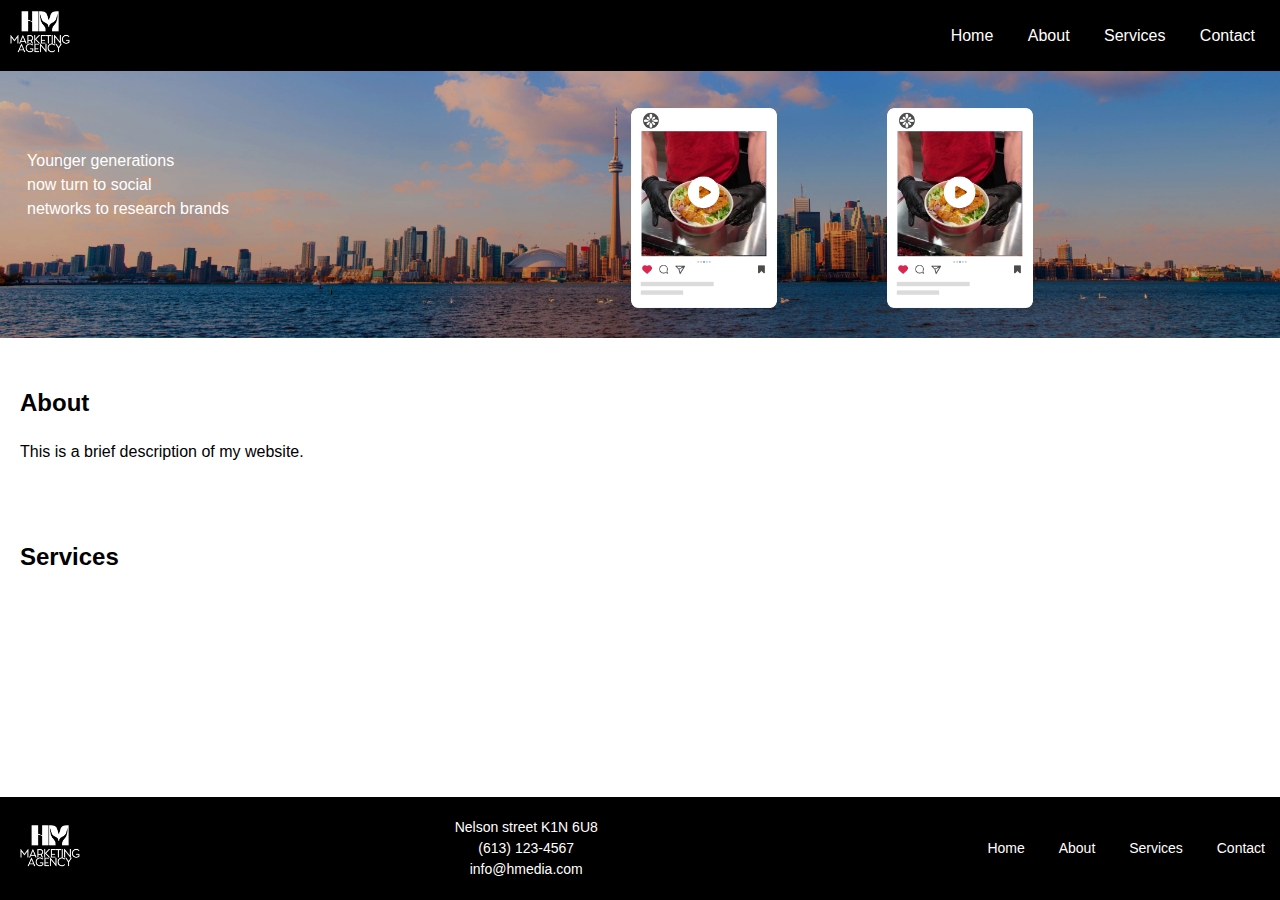
==== index.html @ b84c4dd9 "index" ====
<!DOCTYPE html>
<html lang="en">
<head>
  <link rel="stylesheet" type="text/css" href="Style.css">
  <meta charset="UTF-8">
  <meta name="viewport" content="width=device-width, initial-scale=1.0">
  <title>Main Page</title>
</head>


<nav>
    <div class="logo-container">
        <img src="hm.png" alt="Logo" class="logo">
      </div>
      <ul class="navigation">
        <li><a href="#">Home</a></li>
        <li><a href="#">About</a></li>
        <li><a href="#">Services</a></li>
        <li><a href="#">Contact</a></li>
      </ul>
  </nav>
  
  <div class="image-container">

  <img src="TorontoBG.jpg" alt="Toronto skyline" class="responsive-image1">
  <img src="Video example.png" alt="Toronto skyline" class="responsive-image2">
  <img src="Video example.png" alt="Toronto skyline" class="responsive-image3">
  <span class="textIMG">Younger generations <br> now turn to social <br> networks to research brands</span>




  </div>
  <section>

    <h2>About</h2>
    <p>This is a brief description of my website.</p>
  </section>

  <section>
    <h2>Services</h2>
    <ul>
      <li>Service 1</li>
      <li>Service 2</li>
      <li>Service 3</li>
    </ul>
  </section>

  <footer>
    <nav>
        
        <div class="logo-container">
            <img src="hm.png" alt="Logo" class="logo">


          </div>
          
        <ul  >
            <li>Nelson street K1N 6U8 <br> (613) 123-4567 <br> info@hmedia.com</li>
        </ul>
       

          <ul class="navigation">
            <li><a href="#">Home</a></li>
            <li><a href="#">About</a></li>
            <li><a href="#">Services</a></li>
            <li><a href="#">Contact</a></li>
          </ul>
      </nav>
  </footer>
</body>
</html>
---- Style.css ----
/* Reset default margin and padding */
body, h1, p {
  margin: 0;
  padding: 0;
}

/* Set font styles */
body {
  font-family: Arial, sans-serif;
  font-size: 16px;
  line-height: 1.5;

}

/* Style the header */
header {
  background-color: #333;
  color: #fff;
  padding: 20px;
}

/* Style the navigation menu */
nav {
  background-color: #000000;
  padding: 10px;
  display: flex;
  justify-content: space-between;
  align-items: center;
  margin-bottom: 0%;
  
}

nav ul {
  list-style-type: none;
  margin: 0;
  padding: 0;
}

nav li {
  display: inline-block;
  margin-right: 10px;
}

nav a {
  color: #ffffff;
  text-decoration: none;
  padding: 5px;
}

nav a:hover {
  background-color: #333;
  color: #fff;
  text-decoration: underline;
}

/* Style the main content */
section {
  padding: 20px;
}

h1 {
  font-size: 24px;
  margin-bottom: 10px;
}

p {
  margin-bottom: 15px;
}

/* Style the footer */
footer {
  background-color: #000000;
  padding: 10px;
  text-align: center;
  font-size: 14px;
  position: fixed;
  left: 0;
  bottom: 0;
  width: 100%;
}
.logo {
    width: 60px;
    height: 44px;
    margin-right: 10px;
  }

.logo:hover {
    width: 70px;
    height: 52px;
  }
  

ul li {
    display: inline-block;
    color: #fff;
  }
  
ul li a {
    text-decoration: none;
    margin-left: 10px; /* Optional: Add some spacing between navigation items */
  }

  .image-container {
    position: relative;
  }

  .responsive-image1 {
    width: 100%;
    height: auto;
    margin: 0;
    position: relative;
    z-index: 1;
  }
  
  .responsive-image2 {
  position: absolute;
  top: 50%;
  left: 75%;
  transform: translate(-50%, -50%);
  z-index: 2;
  height: 200px;
  }
  
  .responsive-image3 {
    position: absolute;
    top: 50%;
    left: 55%;
    transform: translate(-50%, -50%);
    z-index: 2;
    height: 200px;
    }
    
    .textIMG {
        position: absolute;
        top: 65%;
        left: 10%;
        transform: translate(-50%, -50%);
        z-index: 2;
        height: 200px;
        color: #ffffff;
        font-family: 'Gill Sans', 'Gill Sans MT', Calibri, 'Trebuchet MS', sans-serif;
        }
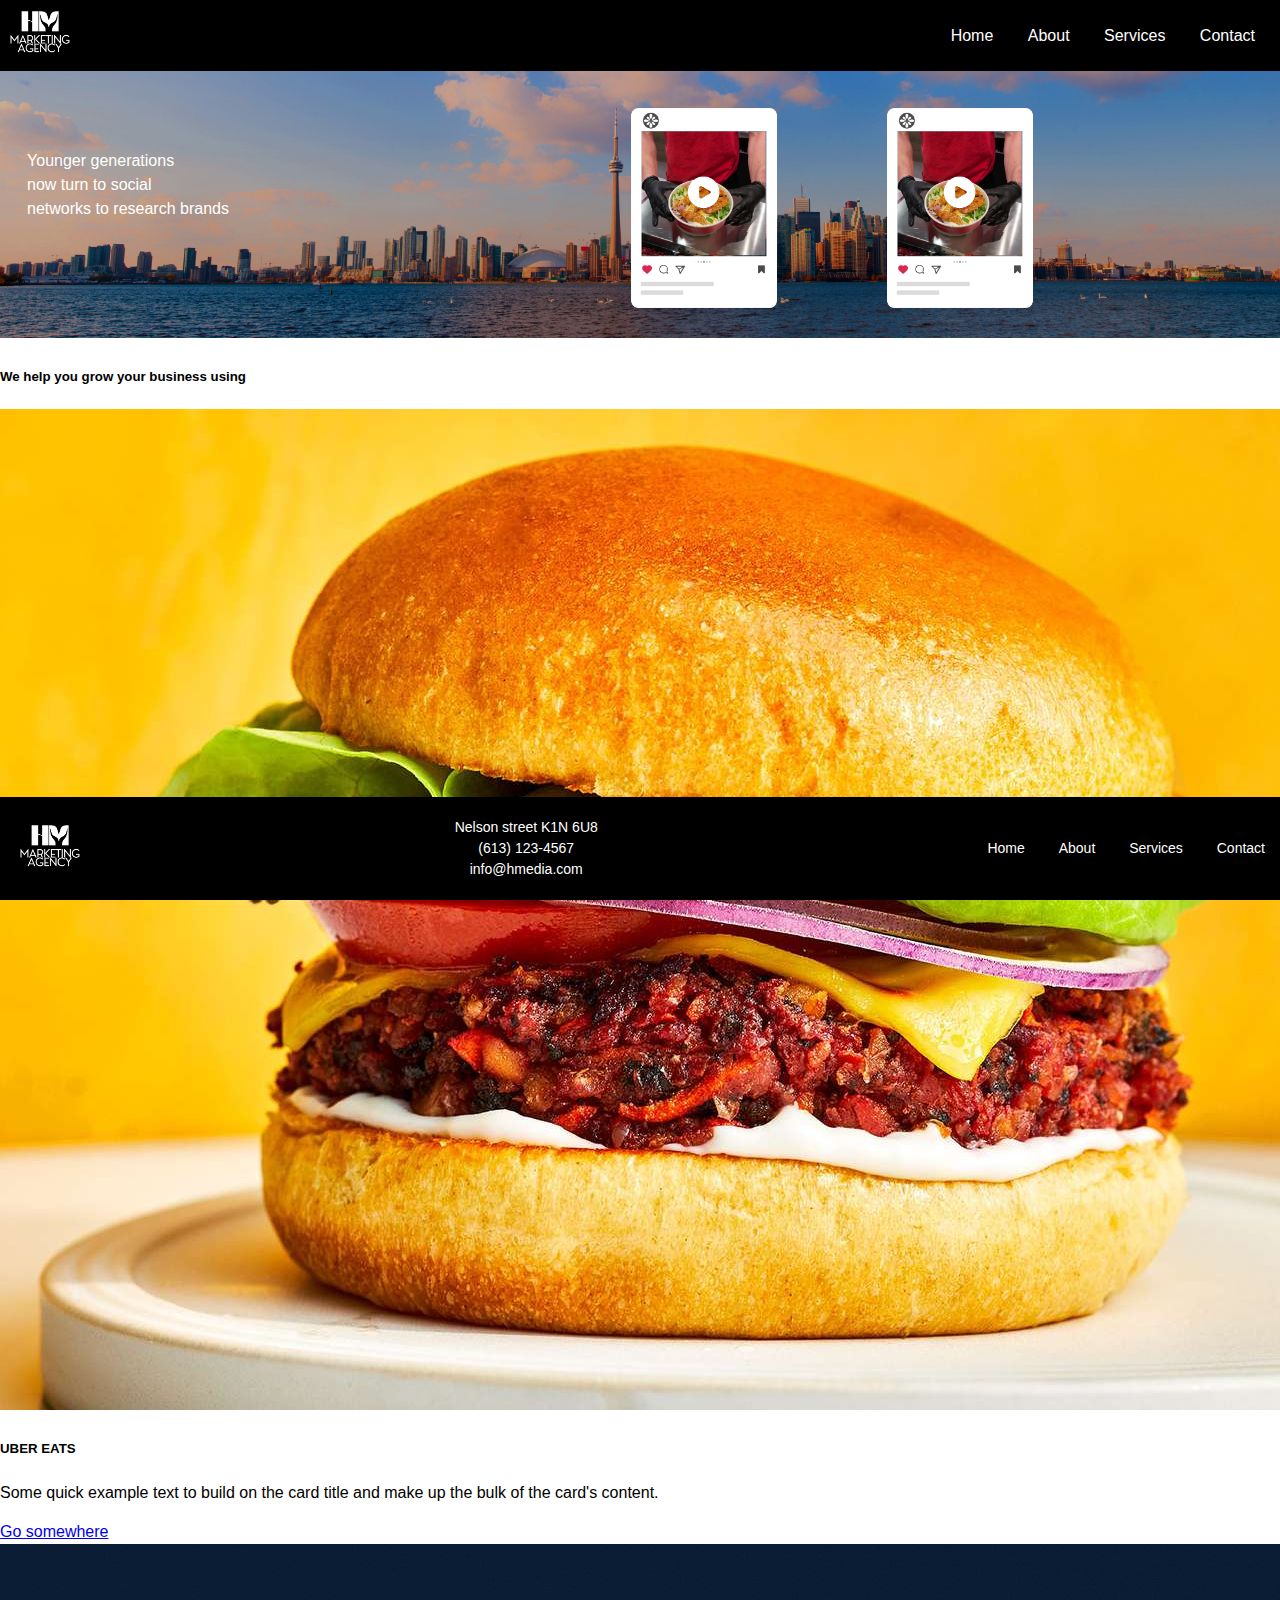
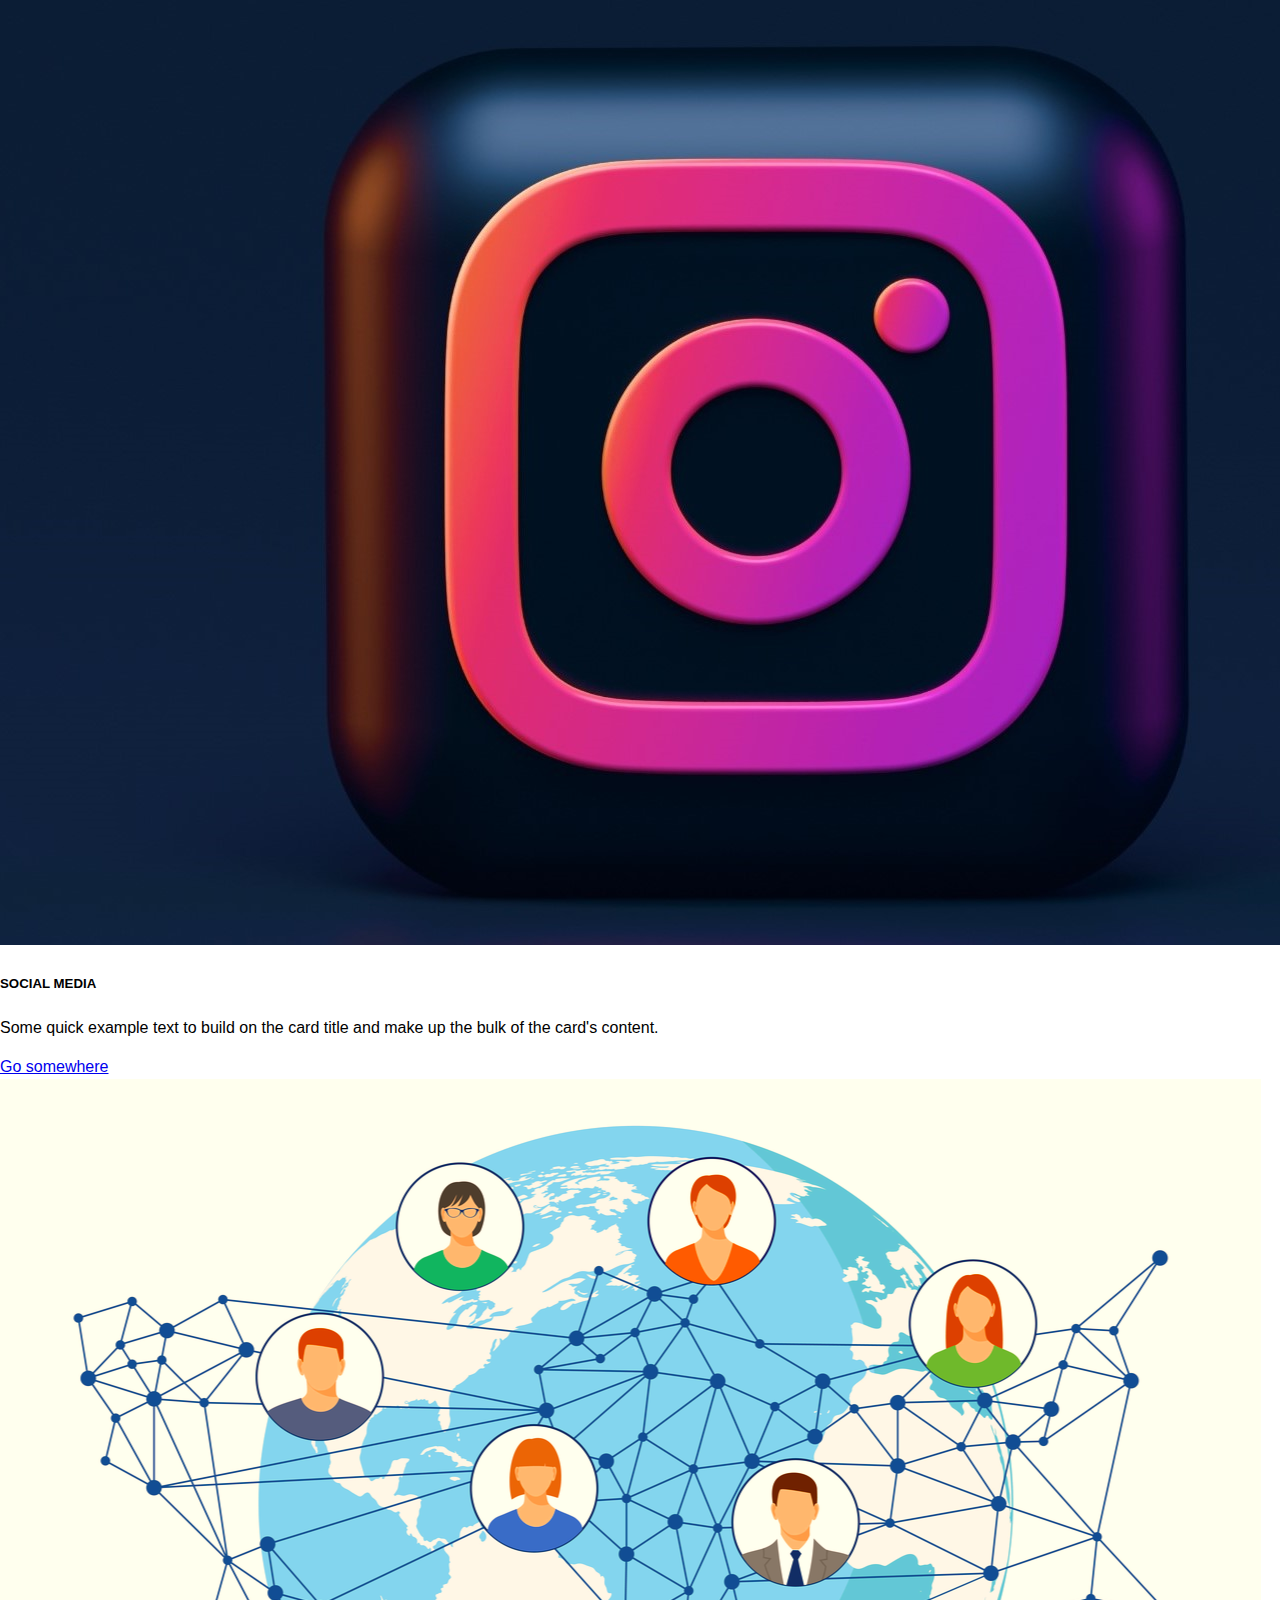
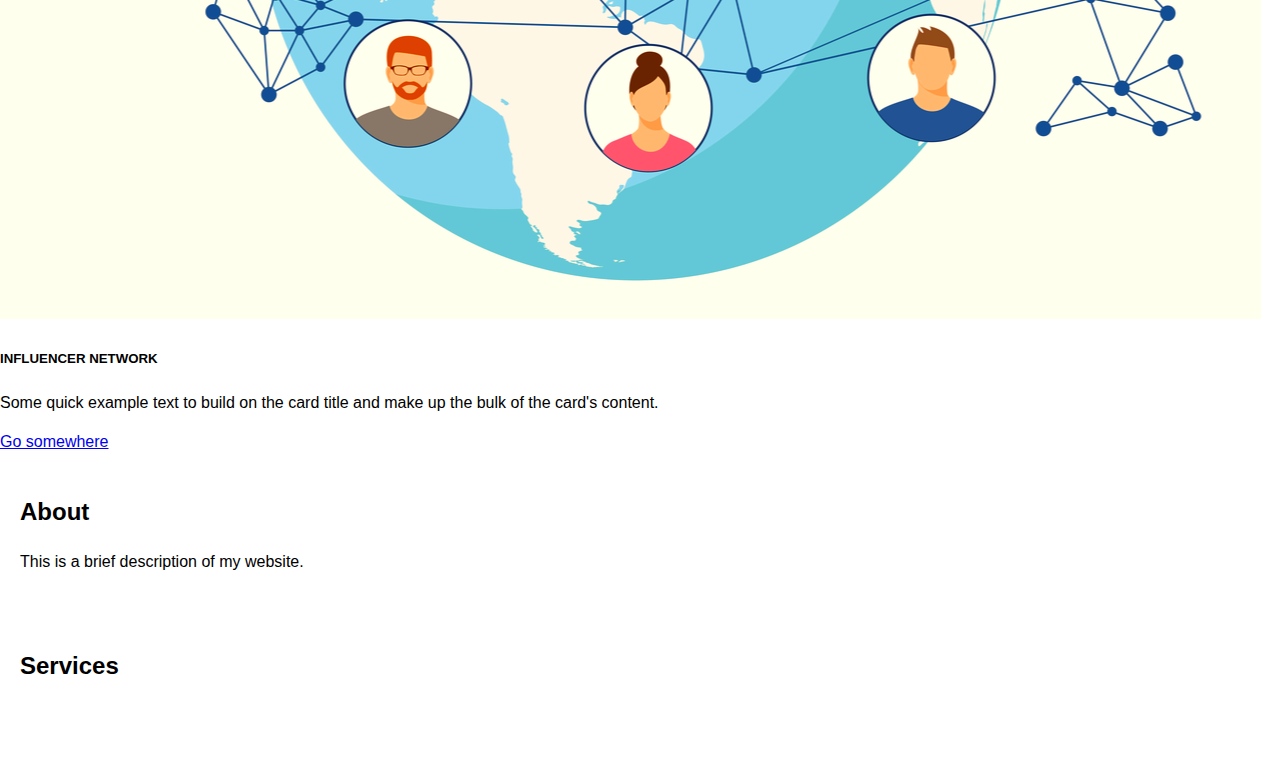
==== commit 648555ea: "added the cards" ====
--- a/index.html
+++ b/index.html
@@ -2,6 +2,8 @@
 <html lang="en">
 <head>
   <link rel="stylesheet" type="text/css" href="Style.css">
+  <link href="https://cdn.jsdelivr.net/npm/bootstrap@5.3.0/dist/css/bootstrap.min.css" rel="stylesheet" integrity="sha384-9ndCyUaIbzAi2FUVXJi0CjmCapSmO7SnpJef0486qhLnuZ2cdeRhO02iuK6FUUVM" crossorigin="anonymous">
+  <script src="https://cdn.jsdelivr.net/npm/bootstrap@5.3.0/dist/js/bootstrap.bundle.min.js" integrity="sha384-geWF76RCwLtnZ8qwWowPQNguL3RmwHVBC9FhGdlKrxdiJJigb/j/68SIy3Te4Bkz" crossorigin="anonymous"></script>
   <meta charset="UTF-8">
   <meta name="viewport" content="width=device-width, initial-scale=1.0">
   <title>Main Page</title>
@@ -26,11 +28,71 @@
   <img src="Video example.png" alt="Toronto skyline" class="responsive-image2">
   <img src="Video example.png" alt="Toronto skyline" class="responsive-image3">
   <span class="textIMG">Younger generations <br> now turn to social <br> networks to research brands</span>
+</div>
+
+
+<div class="container my-4">
+  <div class="row justify-content-center">
+    <div class="col-md-6 col-lg-4">
+      <div class="card bg-dark text-white mx-auto rounded">
+        <div class="card-body">
+          <h5 class="card-title text-center">We help you grow your business using</h5>
+        </div>
+      </div>
+    </div>
+  </div>
+</div>
+
+
+
+<div class = "container">
+<div class="row justify-content-center">
+
+  <div class="col-md-4 mb-4 mt-4">
+ 
+
+  <div class="card" >
+    <img src="burger.png" class="card-img-top" alt="burger">
+    <div class="card-body">
+      <h5 class="card-title">UBER EATS</h5>
+      <p class="card-text">Some quick example text to build on the card title and make up the bulk of the card's content.</p>
+      <a href="#" class="btn btn-primary">Go somewhere</a>
+    </div>
+  </div>
+</div>
+
+<div class="col-md-4 mb-4 mt-4">
+
+  <div class="card" >
+    <img src="insta.jpg" class="card-img-top" alt="burger">
+    <div class="card-body">
+      <h5 class="card-title">SOCIAL MEDIA</h5>
+      <p class="card-text">Some quick example text to build on the card title and make up the bulk of the card's content.</p>
+      <a href="#" class="btn btn-primary">Go somewhere</a>
+    </div>
+</div>
+</div>
+
+<div class="col-md-4 mb-4 mt-4">
+
+  <div class="card" >
+    <img src="customers.png" class="card-img-top" alt="burger">
+    <div class="card-body">
+      <h5 class="card-title">INFLUENCER NETWORK</h5>
+      <p class="card-text">Some quick example text to build on the card title and make up the bulk of the card's content.</p>
+      <a href="#" class="btn btn-primary">Go somewhere</a>
+    </div>
+</div>
+</div>
+
+</div>
+
+
+</div>
 
 
 
 
-  </div>
   <section>
 
     <h2>About</h2>
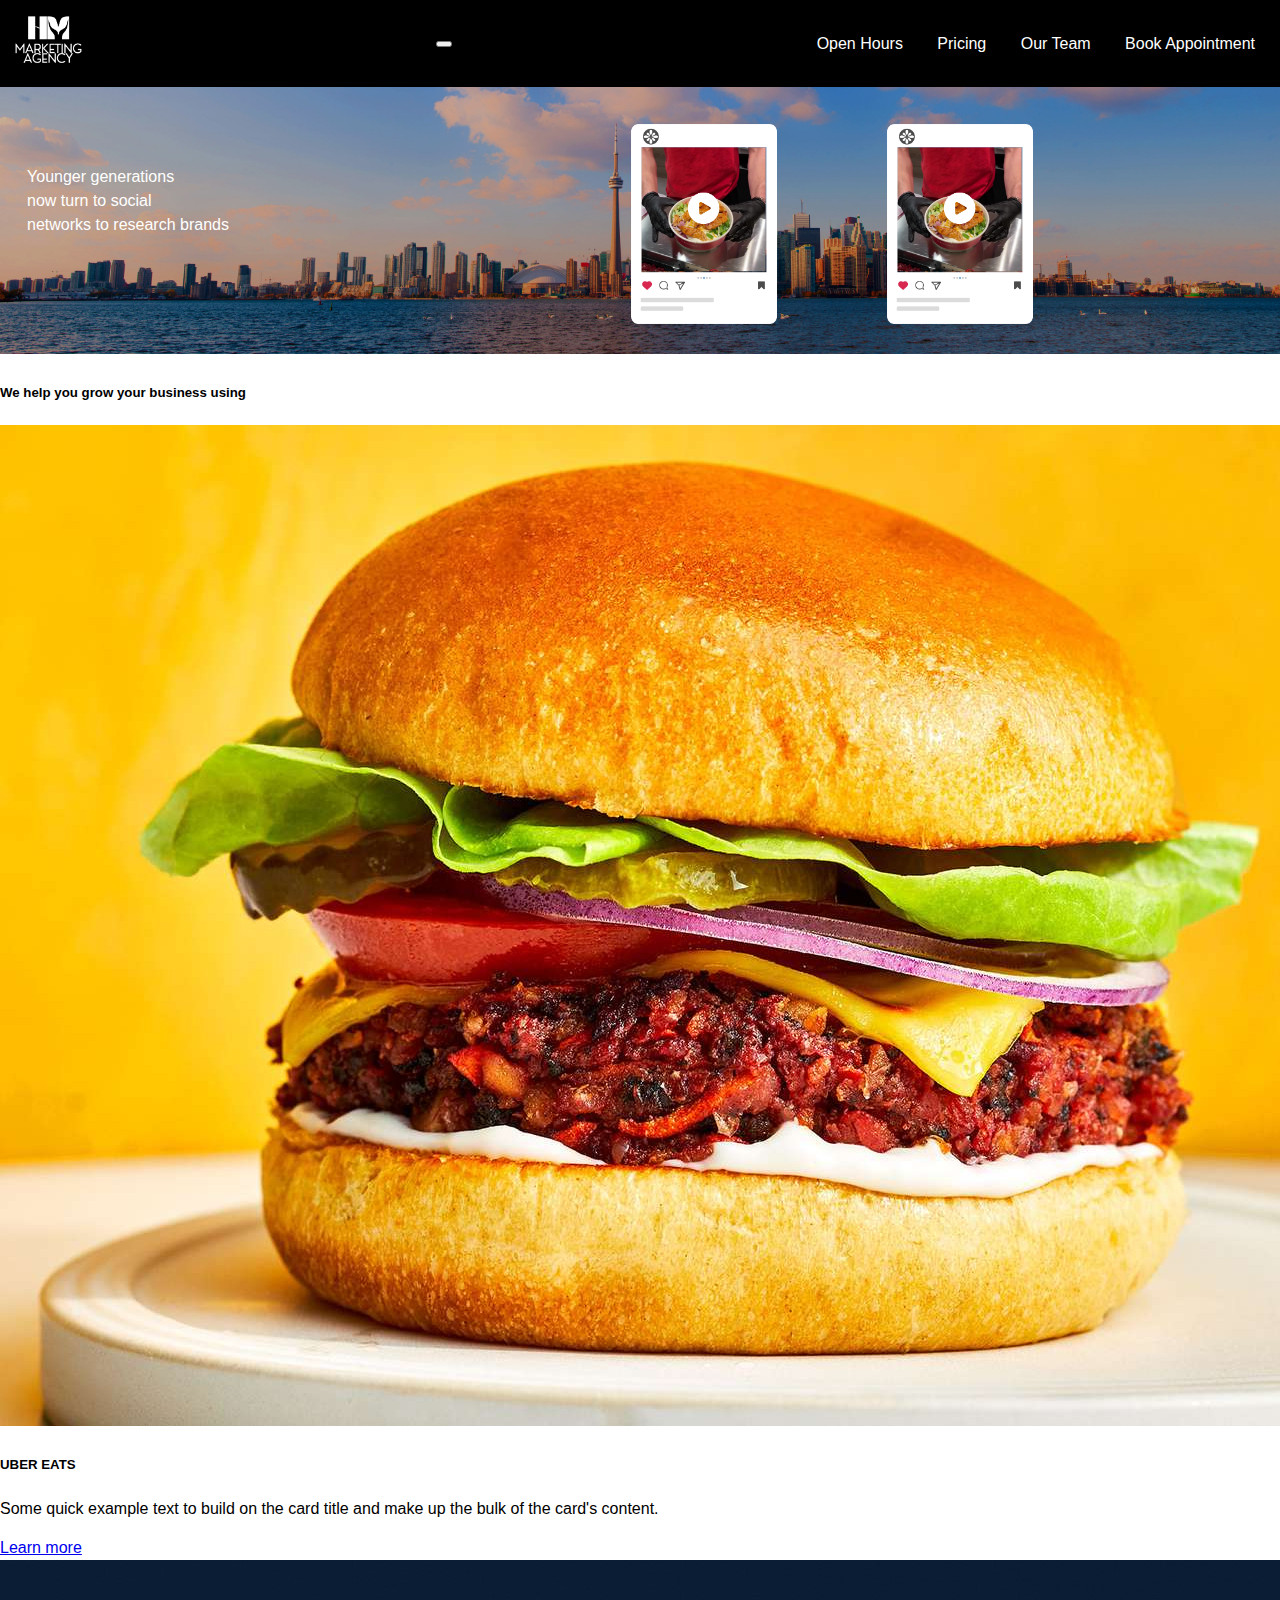
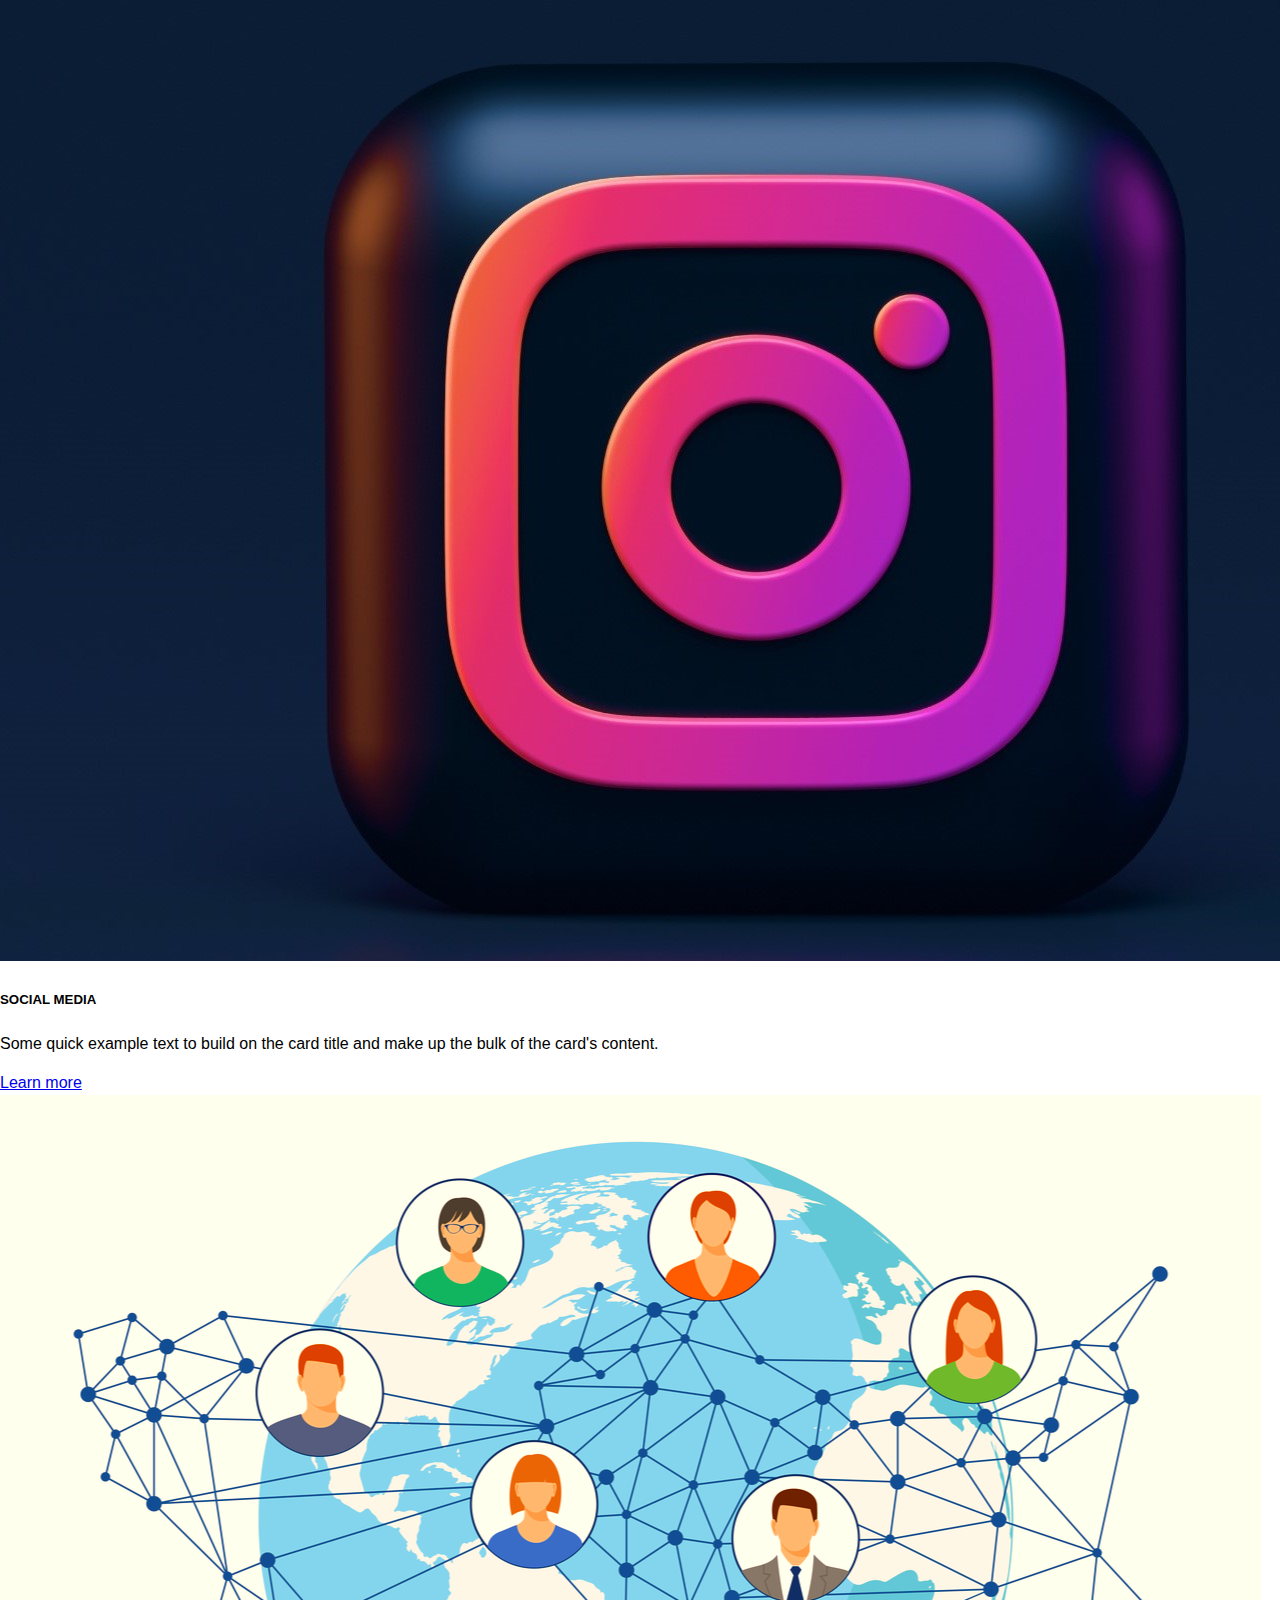
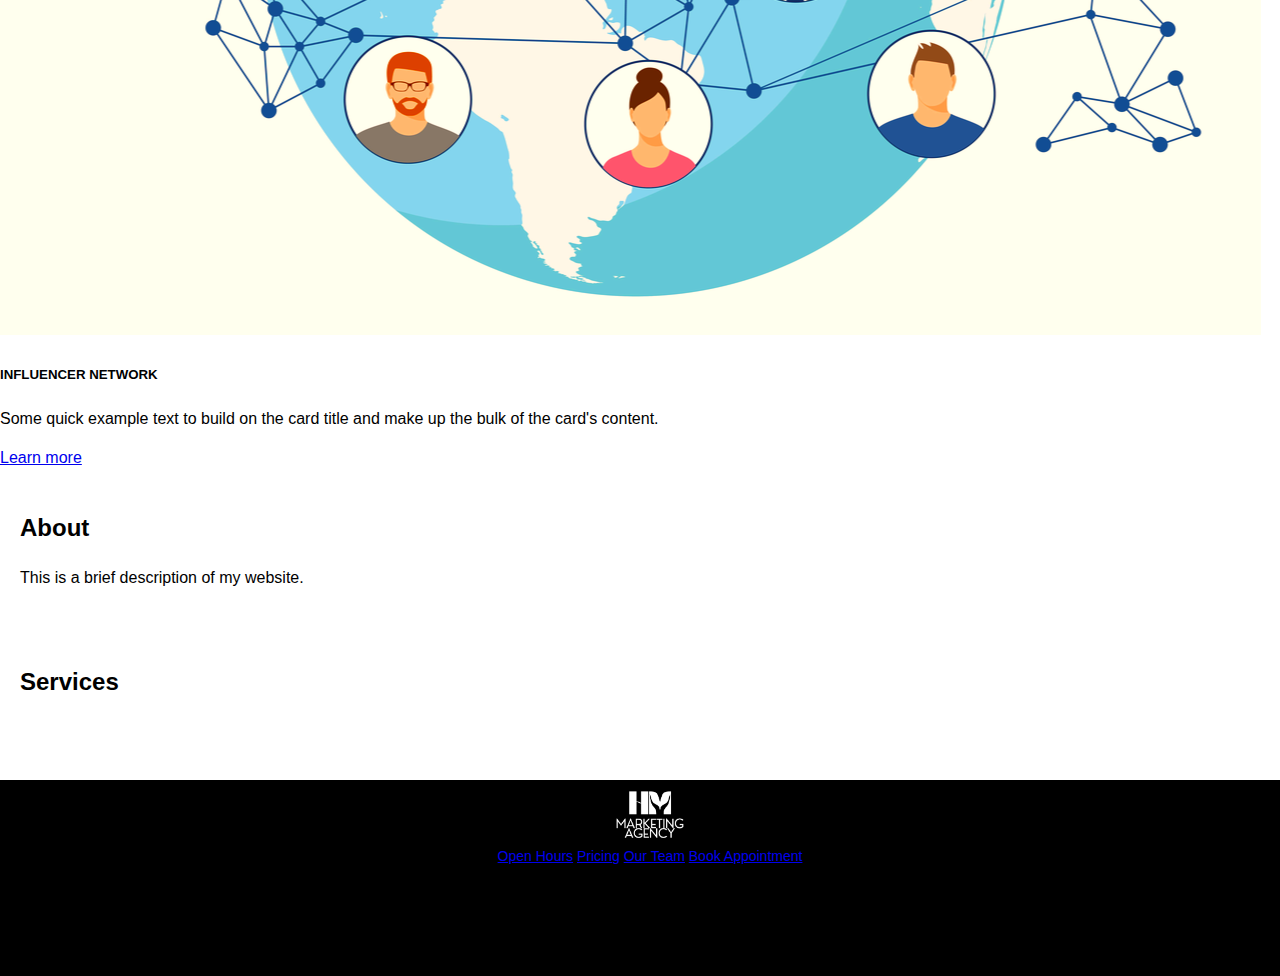
==== commit 5f31e0c0: "better nav bar and footer" ====
--- a/index.html
+++ b/index.html
@@ -10,18 +10,30 @@
 </head>
 
 
-<nav>
-    <div class="logo-container">
-        <img src="hm.png" alt="Logo" class="logo">
-      </div>
-      <ul class="navigation">
-        <li><a href="#">Home</a></li>
-        <li><a href="#">About</a></li>
-        <li><a href="#">Services</a></li>
-        <li><a href="#">Contact</a></li>
-      </ul>
-  </nav>
-  
+<nav class="navbar navbar-expand-lg navbar-dark bg-black">
+  <a class="navbar-brand mx-3" href="index.html">
+    <img src="hm.png" alt="Logo" height="50">
+  </a>
+  <button class="navbar-toggler" type="button" data-toggle="collapse" data-target="#navbarNav" aria-controls="navbarNav" aria-expanded="false" aria-label="Toggle navigation">
+    <span class="navbar-toggler-icon"></span>
+  </button>
+  <div class="collapse navbar-collapse justify-content-end" id="navbarNav">
+    <ul class="navbar-nav">
+      <li class="nav-item">
+        <a class="nav-link text-white" href="#">Open Hours</a>
+      </li>
+      <li class="nav-item">
+        <a class="nav-link text-white" href="#">Pricing</a>
+      </li>
+      <li class="nav-item">
+        <a class="nav-link text-white" href="#">Our Team</a>
+      </li>
+      <li class="nav-item">
+        <a class="nav-link text-white" href="#">Book Appointment</a>
+      </li>
+    </ul>
+  </div>
+</nav>
   <div class="image-container">
 
   <img src="TorontoBG.jpg" alt="Toronto skyline" class="responsive-image1">
@@ -31,7 +43,7 @@
 </div>
 
 
-<div class="container my-4">
+<div class  ="container my-4">
   <div class="row justify-content-center">
     <div class="col-md-6 col-lg-4">
       <div class="card bg-dark text-white mx-auto rounded">
@@ -56,7 +68,7 @@
     <div class="card-body">
       <h5 class="card-title">UBER EATS</h5>
       <p class="card-text">Some quick example text to build on the card title and make up the bulk of the card's content.</p>
-      <a href="#" class="btn btn-primary">Go somewhere</a>
+      <a href="#" class="btn btn-primary">Learn more</a>
     </div>
   </div>
 </div>
@@ -68,7 +80,7 @@
     <div class="card-body">
       <h5 class="card-title">SOCIAL MEDIA</h5>
       <p class="card-text">Some quick example text to build on the card title and make up the bulk of the card's content.</p>
-      <a href="#" class="btn btn-primary">Go somewhere</a>
+      <a href="#" class="btn btn-primary">Learn more</a>
     </div>
 </div>
 </div>
@@ -80,7 +92,7 @@
     <div class="card-body">
       <h5 class="card-title">INFLUENCER NETWORK</h5>
       <p class="card-text">Some quick example text to build on the card title and make up the bulk of the card's content.</p>
-      <a href="#" class="btn btn-primary">Go somewhere</a>
+      <a href="#" class="btn btn-primary">Learn more</a>
     </div>
 </div>
 </div>
@@ -108,27 +120,25 @@
     </ul>
   </section>
 
-  <footer>
-    <nav>
-        
-        <div class="logo-container">
-            <img src="hm.png" alt="Logo" class="logo">
-
-
-          </div>
-          
-        <ul  >
-            <li>Nelson street K1N 6U8 <br> (613) 123-4567 <br> info@hmedia.com</li>
-        </ul>
-       
-
-          <ul class="navigation">
-            <li><a href="#">Home</a></li>
-            <li><a href="#">About</a></li>
-            <li><a href="#">Services</a></li>
-            <li><a href="#">Contact</a></li>
-          </ul>
-      </nav>
+  <footer class="bg-black text-white">
+    <div class="container">
+      <div class="row align-items-center">
+        <div class="col-md-1">
+          <a class="navbar-brand text-white mr-3" href="#">
+            <img src="hm.png" alt="Logo" height="50">
+          </a>
+        </div>
+        <div class="col-md-8">
+          <a class="nav-link text-white d-block mb-0" href="#">Open Hours</a>
+          <a class="nav-link text-white d-block mb-0" href="#">Pricing</a>
+          <a class="nav-link text-white d-block mb-0" href="#">Our Team</a>
+          <a class="nav-link text-white d-block" href="#">Book Appointment</a>
+        </div>
+        <div class="col-md-3 text-right">
+          <p>123 Main Street<br>City, State ZIP<br>Phone: 555-555-5555<br>Email: info@example.com</p>
+        </div>
+      </div>
+    </div>
   </footer>
 </body>
 </html>
--- a/Style.css
+++ b/Style.css
@@ -73,7 +73,7 @@
   padding: 10px;
   text-align: center;
   font-size: 14px;
-  position: fixed;
+  position: relative;
   left: 0;
   bottom: 0;
   width: 100%;
@@ -120,23 +120,26 @@
   z-index: 2;
   height: 200px;
   }
+  .nav-link:hover {
+  text-decoration: underline;
+  }
   
-  .responsive-image3 {
-    position: absolute;
-    top: 50%;
-    left: 55%;
-    transform: translate(-50%, -50%);
-    z-index: 2;
-    height: 200px;
-    }
+.responsive-image3 {
+  position: absolute;
+  top: 50%;
+  left: 55%;
+  transform: translate(-50%, -50%);
+  z-index: 2;
+  height: 200px;
+  }
     
-    .textIMG {
-        position: absolute;
-        top: 65%;
-        left: 10%;
-        transform: translate(-50%, -50%);
-        z-index: 2;
-        height: 200px;
-        color: #ffffff;
-        font-family: 'Gill Sans', 'Gill Sans MT', Calibri, 'Trebuchet MS', sans-serif;
-        }+.textIMG {
+  position: absolute;
+  top: 65%;
+  left: 10%;
+  transform: translate(-50%, -50%);
+  z-index: 2;
+  height: 200px;
+  color: #ffffff;
+  font-family: 'Gill Sans', 'Gill Sans MT', Calibri, 'Trebuchet MS', sans-serif;
+  }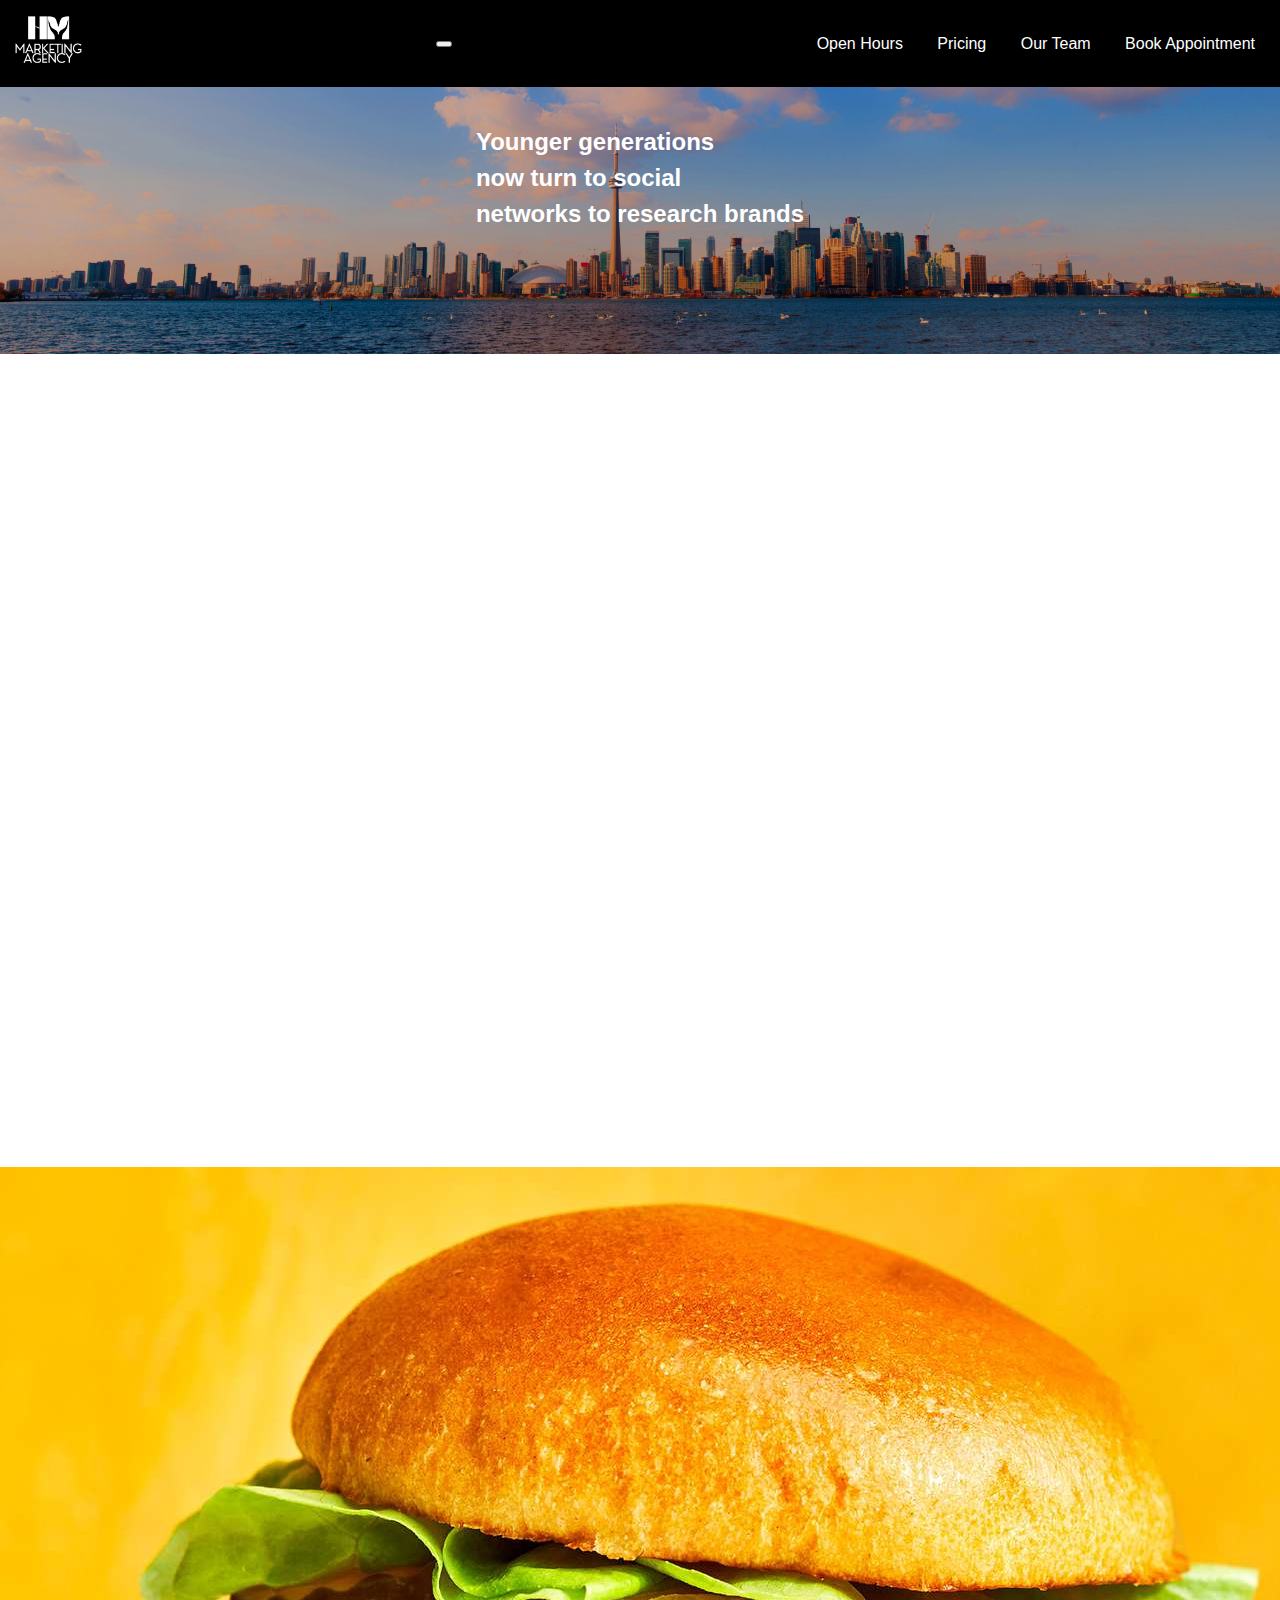
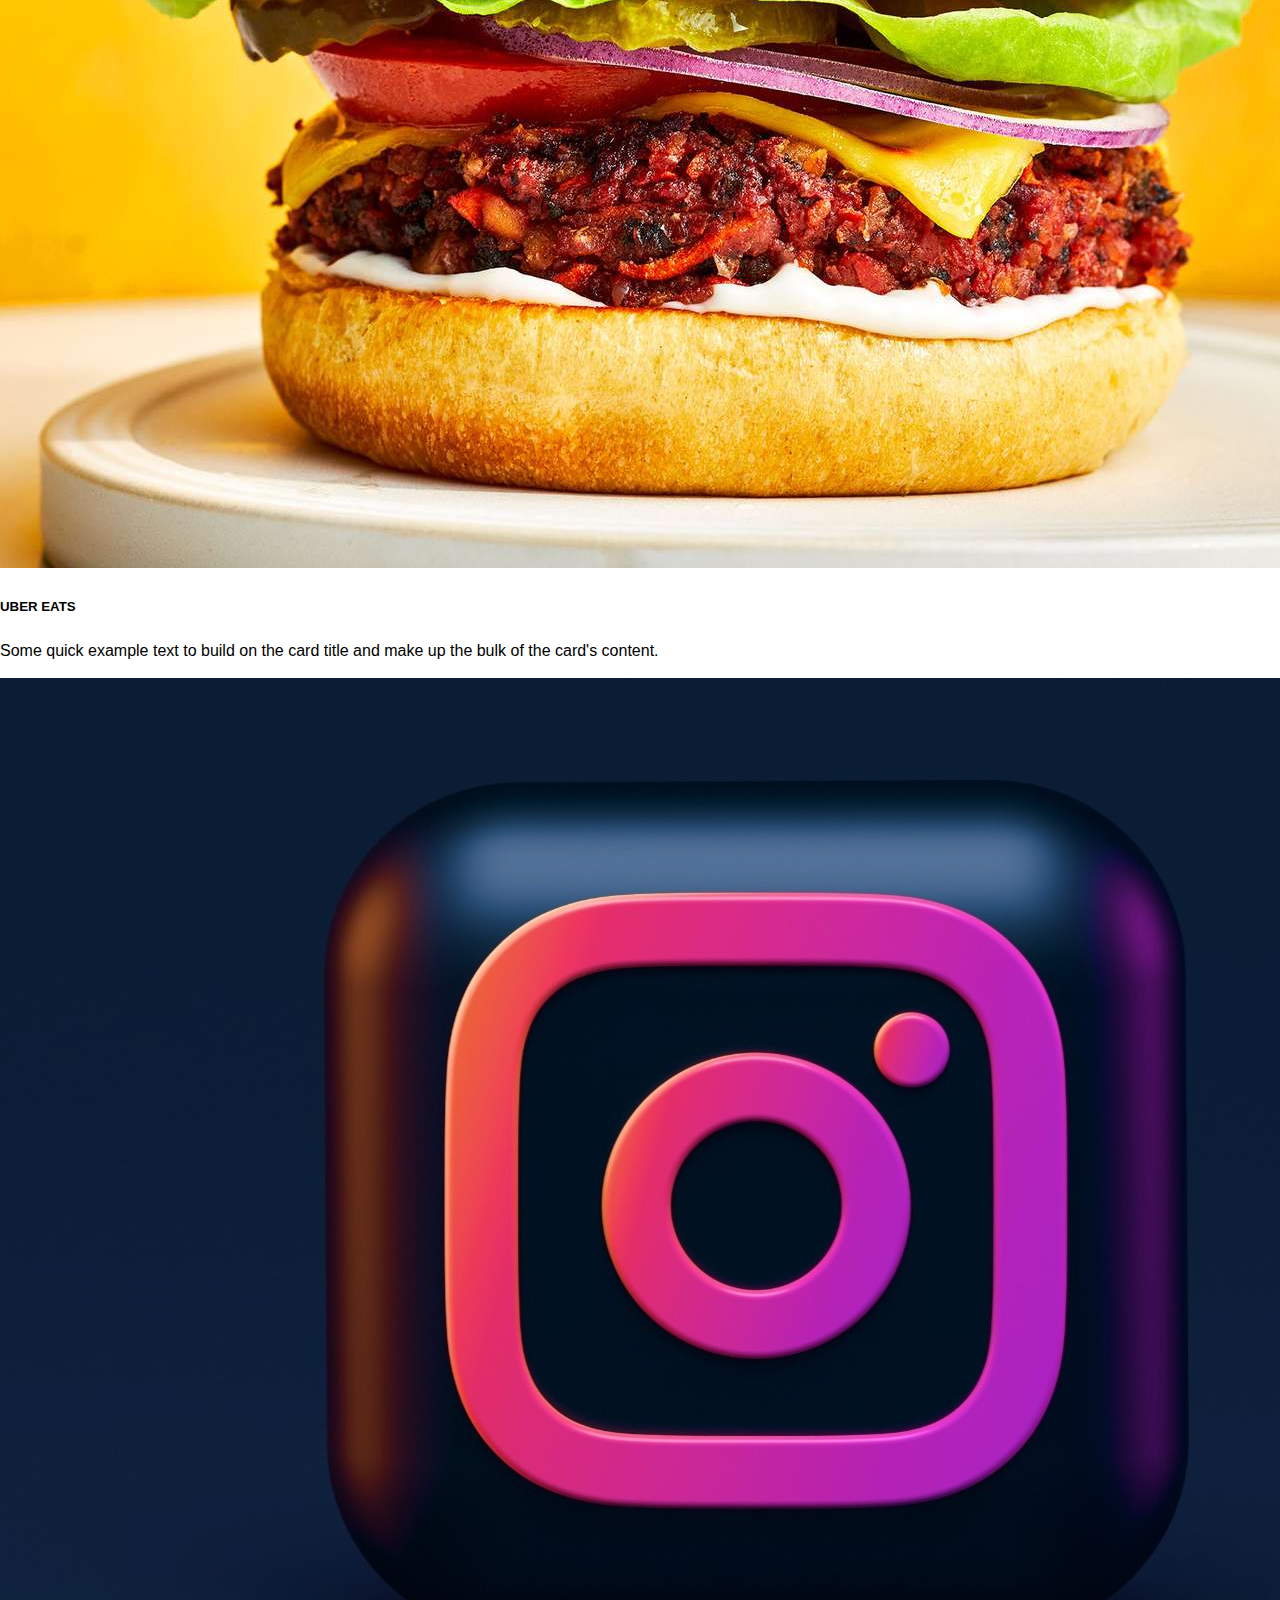
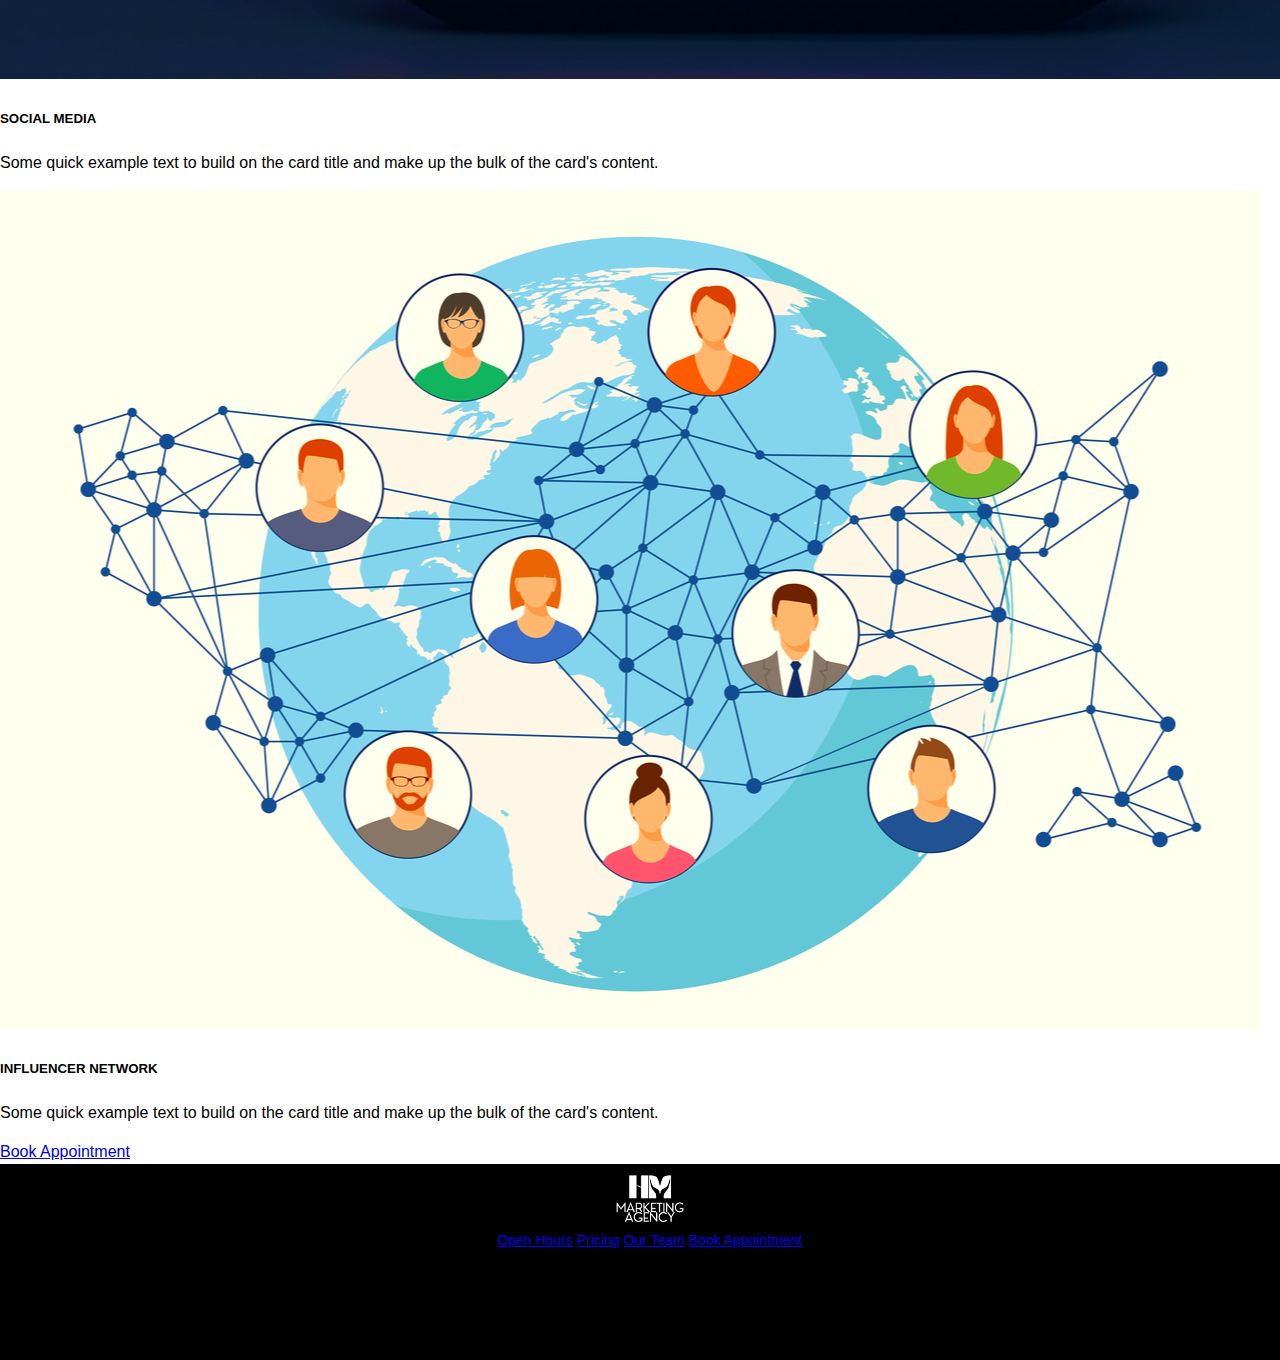
==== commit 6d40f6d1: "final commit" ====
--- a/index.html
+++ b/index.html
@@ -20,39 +20,61 @@
   <div class="collapse navbar-collapse justify-content-end" id="navbarNav">
     <ul class="navbar-nav">
       <li class="nav-item">
-        <a class="nav-link text-white" href="#">Open Hours</a>
+        <a class="nav-link text-white" href="Open_hours.html">Open Hours</a>
       </li>
       <li class="nav-item">
-        <a class="nav-link text-white" href="#">Pricing</a>
+        <a class="nav-link text-white" href="Pricing.html">Pricing</a>
       </li>
       <li class="nav-item">
-        <a class="nav-link text-white" href="#">Our Team</a>
+        <a class="nav-link text-white" href="Our_Team.html">Our Team</a>
       </li>
       <li class="nav-item">
-        <a class="nav-link text-white" href="#">Book Appointment</a>
+        <a class="nav-link text-white" href="Book_appointment.html">Book Appointment</a>
       </li>
     </ul>
   </div>
 </nav>
-  <div class="image-container">
 
-  <img src="TorontoBG.jpg" alt="Toronto skyline" class="responsive-image1">
-  <img src="Video example.png" alt="Toronto skyline" class="responsive-image2">
-  <img src="Video example.png" alt="Toronto skyline" class="responsive-image3">
-  <span class="textIMG">Younger generations <br> now turn to social <br> networks to research brands</span>
+<div class="image-container">
+<img src="TorontoBG.jpg" alt="Toronto skyline" class="responsive-image1">
+<h1 class="textIMG">Younger generations <br> now turn to social <br> networks to research brands</h1>
+
+</div>
+
+<div class="container my-4">
+  <div class="row">
+    <div class="col-md-8 mx-auto">
+      <h2 class="text-center mb-4 display-4">Why Choose HM Marketing?</h2>
+      <ul class="list-group list-group-flush fs-4 ">
+        <li class="list-group-item mt-4 mb-2">
+          <h5 class="mb-1">Growth Guarantee</h5>
+          <p class="mb-0">We promise to deliver a certain level of growth in your social media following or sales within a specified timeframe. If we don't meet this guarantee, we will continue working with you for free until we do.</p>
+        </li>
+        <li class="list-group-item mb-2">
+          <h5 class="mb-1">Experienced Experts</h5>
+          <p class="mb-0">Our team of experts has years of experience in social media marketing and knows what it takes to achieve real growth.</p>
+        </li>
+        <li class="list-group-item mb-2">
+          <h5 class="mb-1">Personalized Approach</h5>
+          <p class="mb-0">We take a personalized approach to each client and tailor our strategies to meet their unique needs and goals.</p>
+        </li>
+        <li class="list-group-item mb-2">
+          <h5 class="mb-1">Regular Reports and Updates</h5>
+          <p class="mb-0">We provide regular reports and updates to keep our clients informed and ensure they are seeing the results they want.</p>
+        </li>
+        <li class="list-group-item mb-4">
+          <h5 class="mb-1">Competitive Pricing and Flexible Packages</h5>
+          <p class="mb-0">We offer competitive pricing and flexible packages to fit any budget or business size.</p>
+        </li>
+      </ul>
+    </div>
+  </div>
 </div>
 
 
+
 <div class  ="container my-4">
-  <div class="row justify-content-center">
-    <div class="col-md-6 col-lg-4">
-      <div class="card bg-dark text-white mx-auto rounded">
-        <div class="card-body">
-          <h5 class="card-title text-center">We help you grow your business using</h5>
-        </div>
-      </div>
-    </div>
-  </div>
+  <h2 class="text-center mb-4 display-4">We Help You Grow Using</h2>
 </div>
 
 
@@ -68,7 +90,7 @@
     <div class="card-body">
       <h5 class="card-title">UBER EATS</h5>
       <p class="card-text">Some quick example text to build on the card title and make up the bulk of the card's content.</p>
-      <a href="#" class="btn btn-primary">Learn more</a>
+      
     </div>
   </div>
 </div>
@@ -80,7 +102,7 @@
     <div class="card-body">
       <h5 class="card-title">SOCIAL MEDIA</h5>
       <p class="card-text">Some quick example text to build on the card title and make up the bulk of the card's content.</p>
-      <a href="#" class="btn btn-primary">Learn more</a>
+      
     </div>
 </div>
 </div>
@@ -92,7 +114,7 @@
     <div class="card-body">
       <h5 class="card-title">INFLUENCER NETWORK</h5>
       <p class="card-text">Some quick example text to build on the card title and make up the bulk of the card's content.</p>
-      <a href="#" class="btn btn-primary">Learn more</a>
+      
     </div>
 </div>
 </div>
@@ -103,24 +125,14 @@
 </div>
 
 
+<div class="text-center mt-4 mb-4">
+  <a href="Book_appointment.html" type="button" class="btn btn-primary btn-lg mx-auto" href="Book_appointment.html" >Book Appointment</a>
+</div>
 
 
-  <section>
+ 
 
-    <h2>About</h2>
-    <p>This is a brief description of my website.</p>
-  </section>
-
-  <section>
-    <h2>Services</h2>
-    <ul>
-      <li>Service 1</li>
-      <li>Service 2</li>
-      <li>Service 3</li>
-    </ul>
-  </section>
-
-  <footer class="bg-black text-white">
+  <footer class="bg-black text-white mt-5">
     <div class="container">
       <div class="row align-items-center">
         <div class="col-md-1">
@@ -129,10 +141,10 @@
           </a>
         </div>
         <div class="col-md-8">
-          <a class="nav-link text-white d-block mb-0" href="#">Open Hours</a>
-          <a class="nav-link text-white d-block mb-0" href="#">Pricing</a>
-          <a class="nav-link text-white d-block mb-0" href="#">Our Team</a>
-          <a class="nav-link text-white d-block" href="#">Book Appointment</a>
+          <a class="nav-link text-white d-block mb-0" href="Open_hours.html">Open Hours</a>
+          <a class="nav-link text-white d-block mb-0" href="Pricing.html">Pricing</a>
+          <a class="nav-link text-white d-block mb-0 " href="Our_Team.html">Our Team</a>
+          <a class="nav-link text-white d-block" href="Book_appointment.html">Book Appointment</a>
         </div>
         <div class="col-md-3 text-right">
           <p>123 Main Street<br>City, State ZIP<br>Phone: 555-555-5555<br>Email: info@example.com</p>
--- a/Style.css
+++ b/Style.css
@@ -104,6 +104,38 @@
     position: relative;
   }
 
+
+  .container {
+    max-width: 100%;
+    position: relative;
+  }
+  
+  .image {
+    width: 100%;
+    height: auto;
+    object-fit: fill;
+    
+  }
+  
+  .overlay {
+    position: absolute;
+    top: 0;
+    left: 0;
+    width: 100%;
+    height: 100%;
+    display: flex;
+    flex-direction: column;
+    justify-content: center;
+    align-items: center;
+    background-color: rgba(0, 0, 0, 0.5);
+  }
+  
+  h2 {
+    color: white;
+    font-size: 2rem;
+    text-align: center;
+    padding: 1rem;
+  }
   .responsive-image1 {
     width: 100%;
     height: auto;
@@ -134,12 +166,18 @@
   }
     
 .textIMG {
-  position: absolute;
-  top: 65%;
-  left: 10%;
+  position: absolute ;
+  top: 50%;
+  left: 50%;
   transform: translate(-50%, -50%);
   z-index: 2;
   height: 200px;
   color: #ffffff;
   font-family: 'Gill Sans', 'Gill Sans MT', Calibri, 'Trebuchet MS', sans-serif;
+  }
+
+
+  .form-container {
+    margin-top: 20px;
+    margin-bottom: 20px;
   }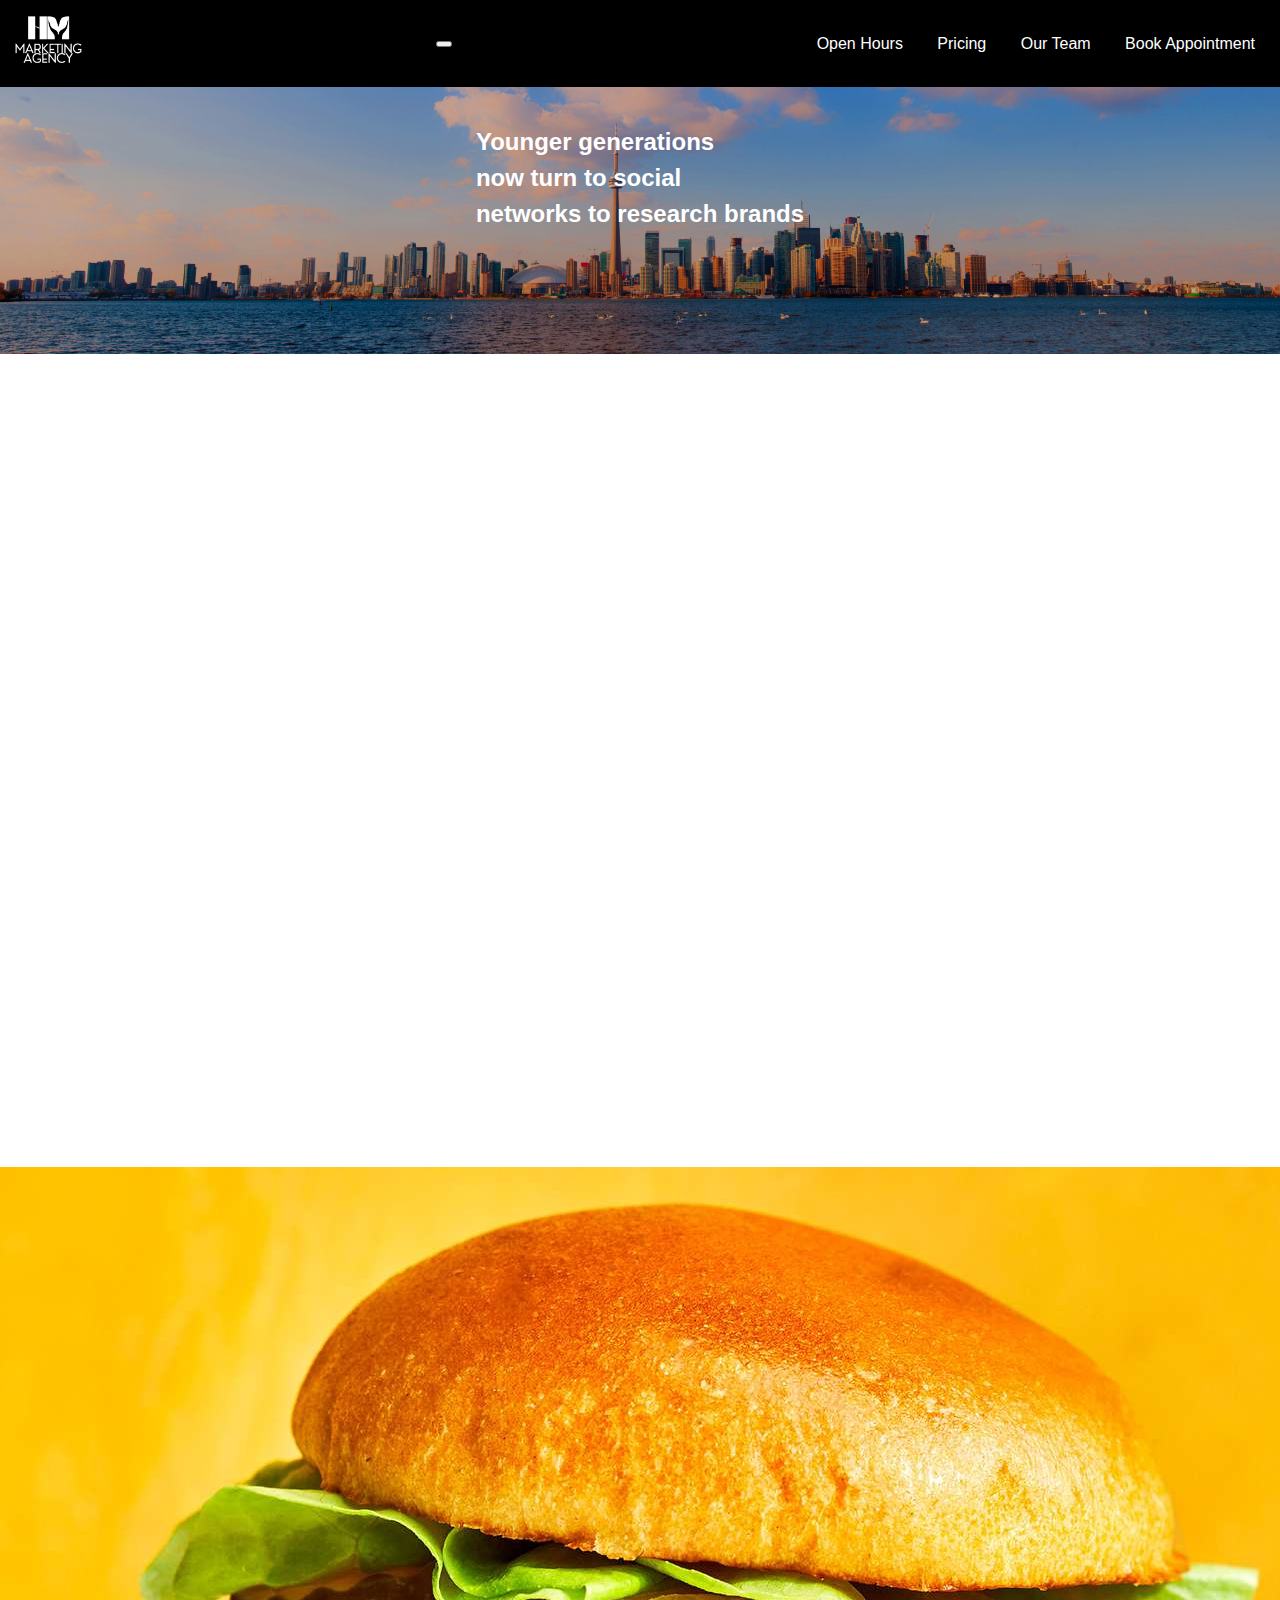
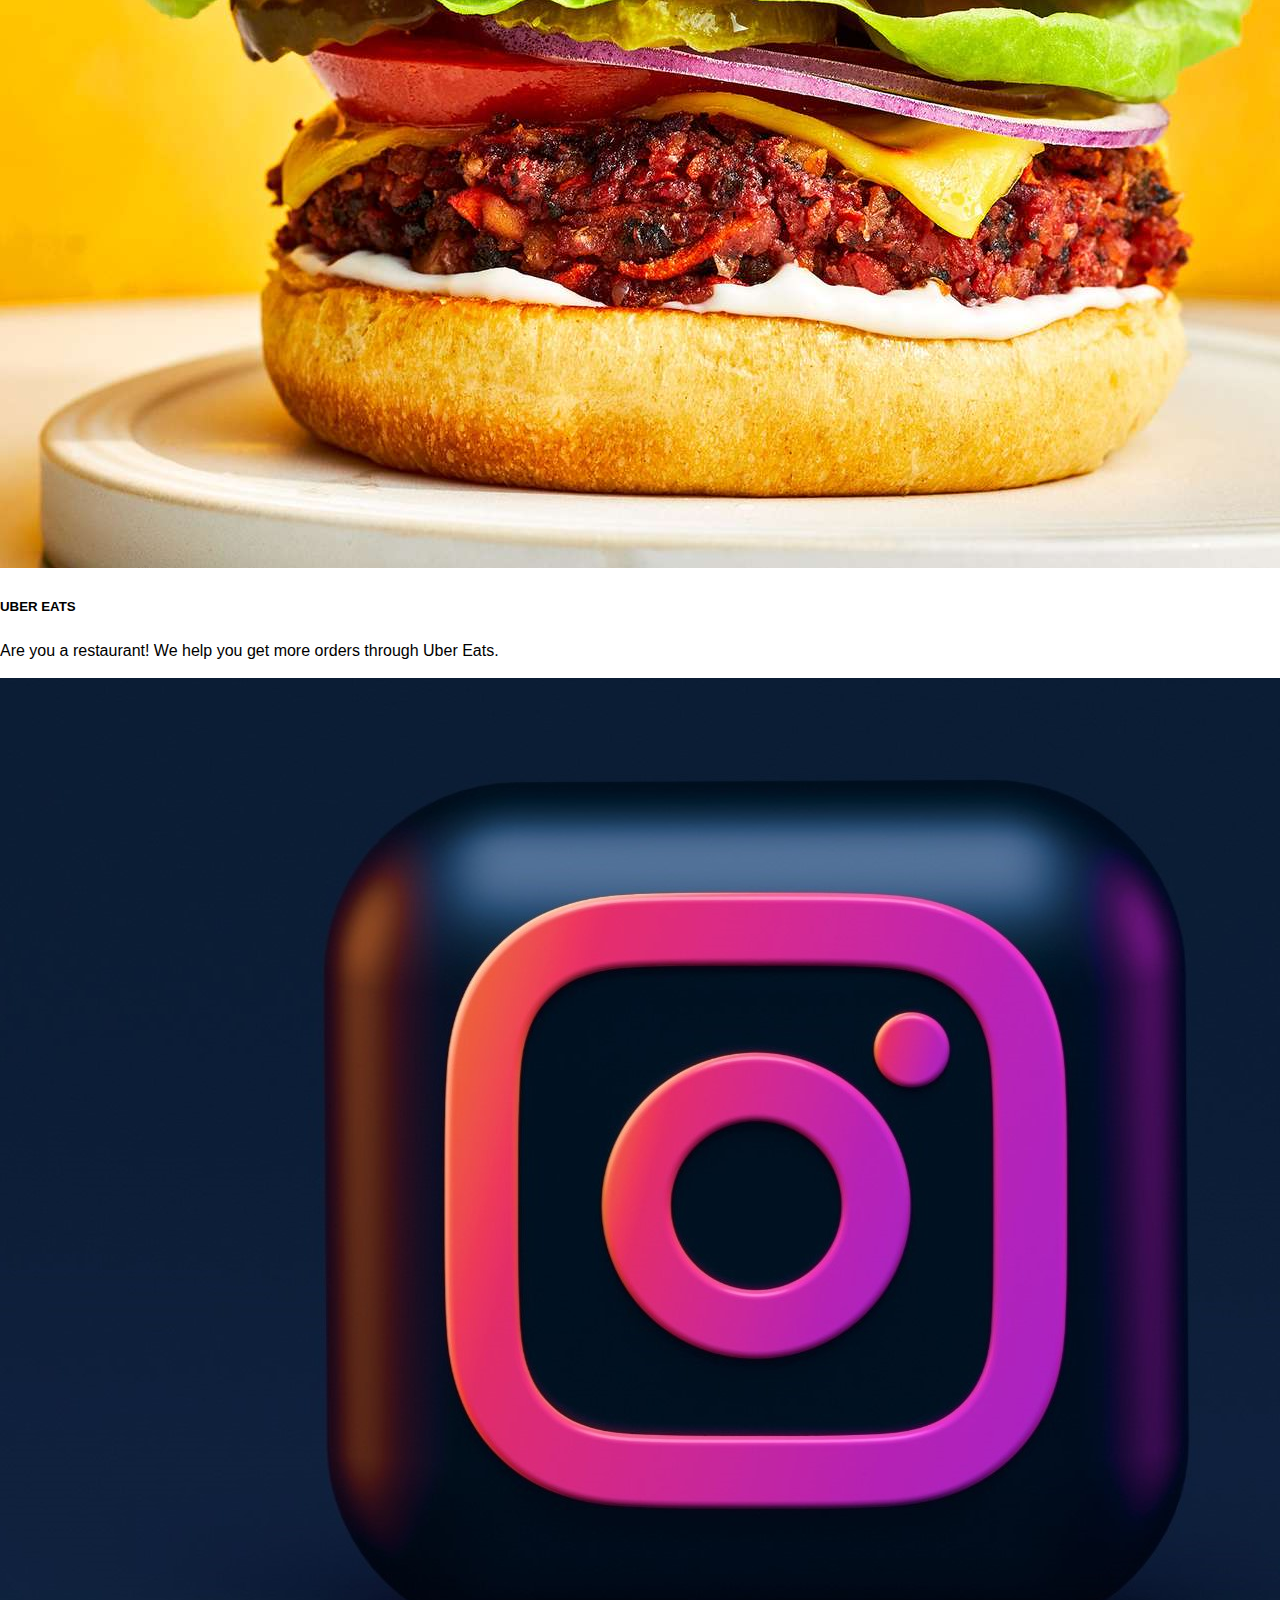
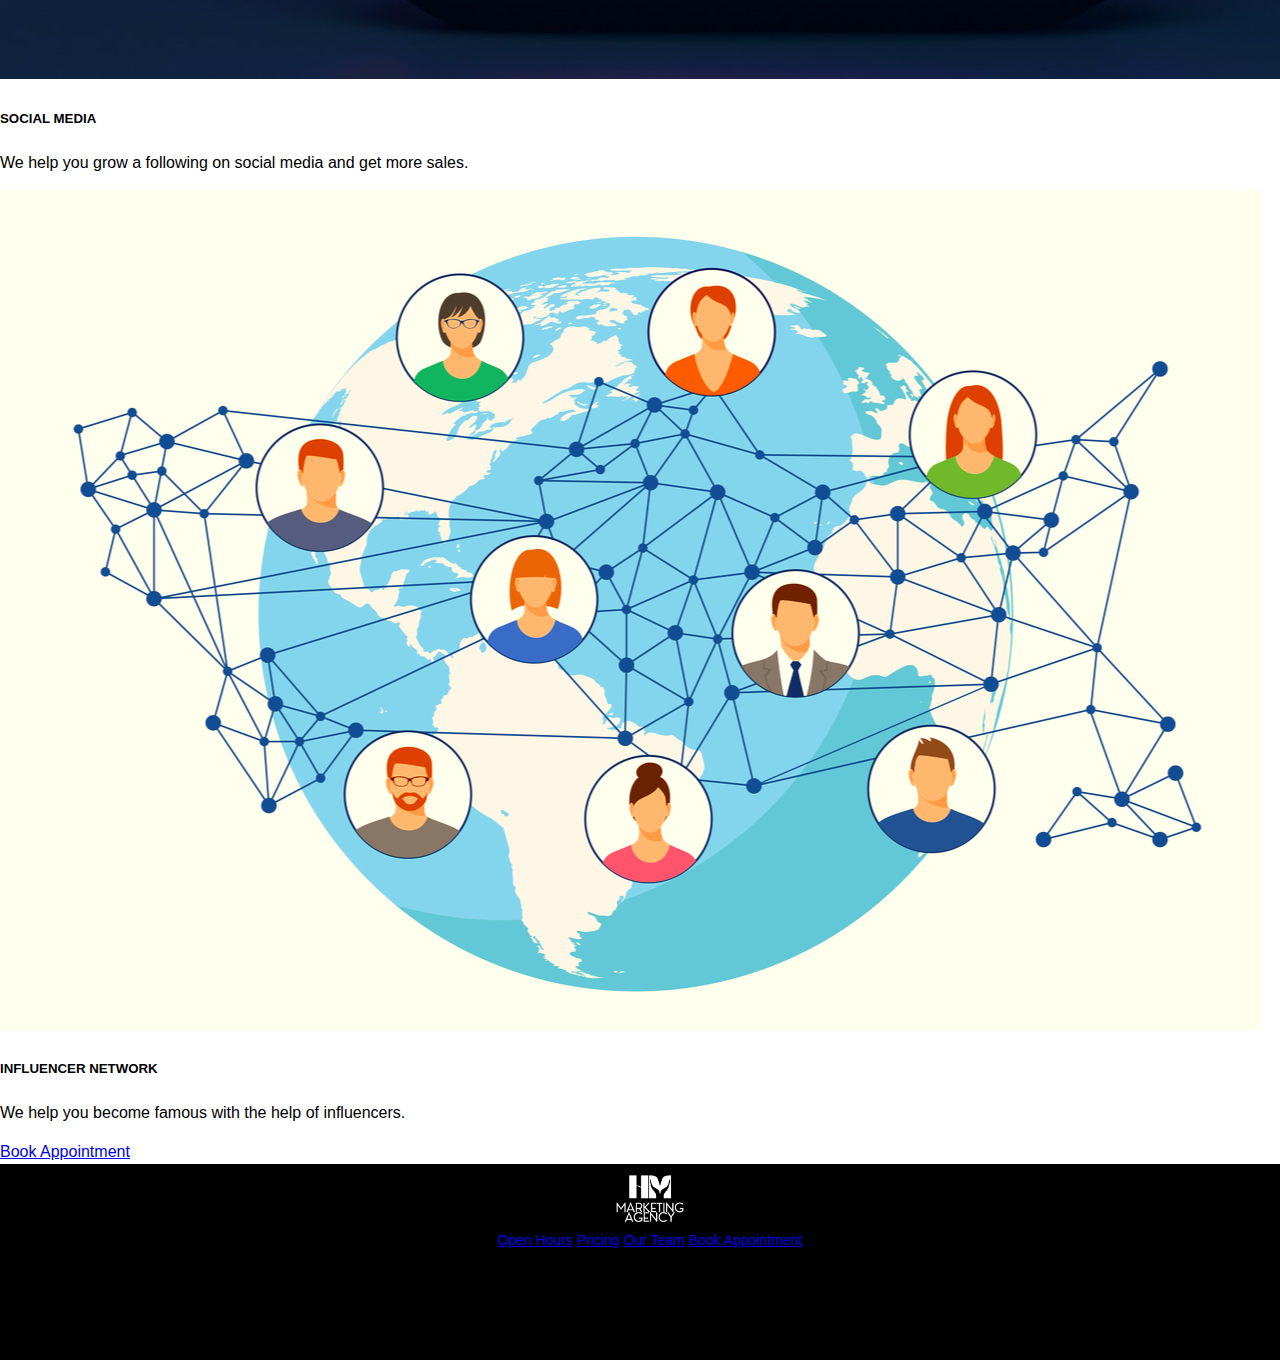
==== commit d5537c5b: "Website finished" ====
--- a/index.html
+++ b/index.html
@@ -89,7 +89,7 @@
     <img src="burger.png" class="card-img-top" alt="burger">
     <div class="card-body">
       <h5 class="card-title">UBER EATS</h5>
-      <p class="card-text">Some quick example text to build on the card title and make up the bulk of the card's content.</p>
+      <p class="card-text">Are you a restaurant! We help you get more orders through Uber Eats.</p>
       
     </div>
   </div>
@@ -101,7 +101,7 @@
     <img src="insta.jpg" class="card-img-top" alt="burger">
     <div class="card-body">
       <h5 class="card-title">SOCIAL MEDIA</h5>
-      <p class="card-text">Some quick example text to build on the card title and make up the bulk of the card's content.</p>
+      <p class="card-text">We help you grow a following on social media and get more sales. </p>
       
     </div>
 </div>
@@ -113,7 +113,7 @@
     <img src="customers.png" class="card-img-top" alt="burger">
     <div class="card-body">
       <h5 class="card-title">INFLUENCER NETWORK</h5>
-      <p class="card-text">Some quick example text to build on the card title and make up the bulk of the card's content.</p>
+      <p class="card-text">We help you become famous with the help of influencers.</p>
       
     </div>
 </div>
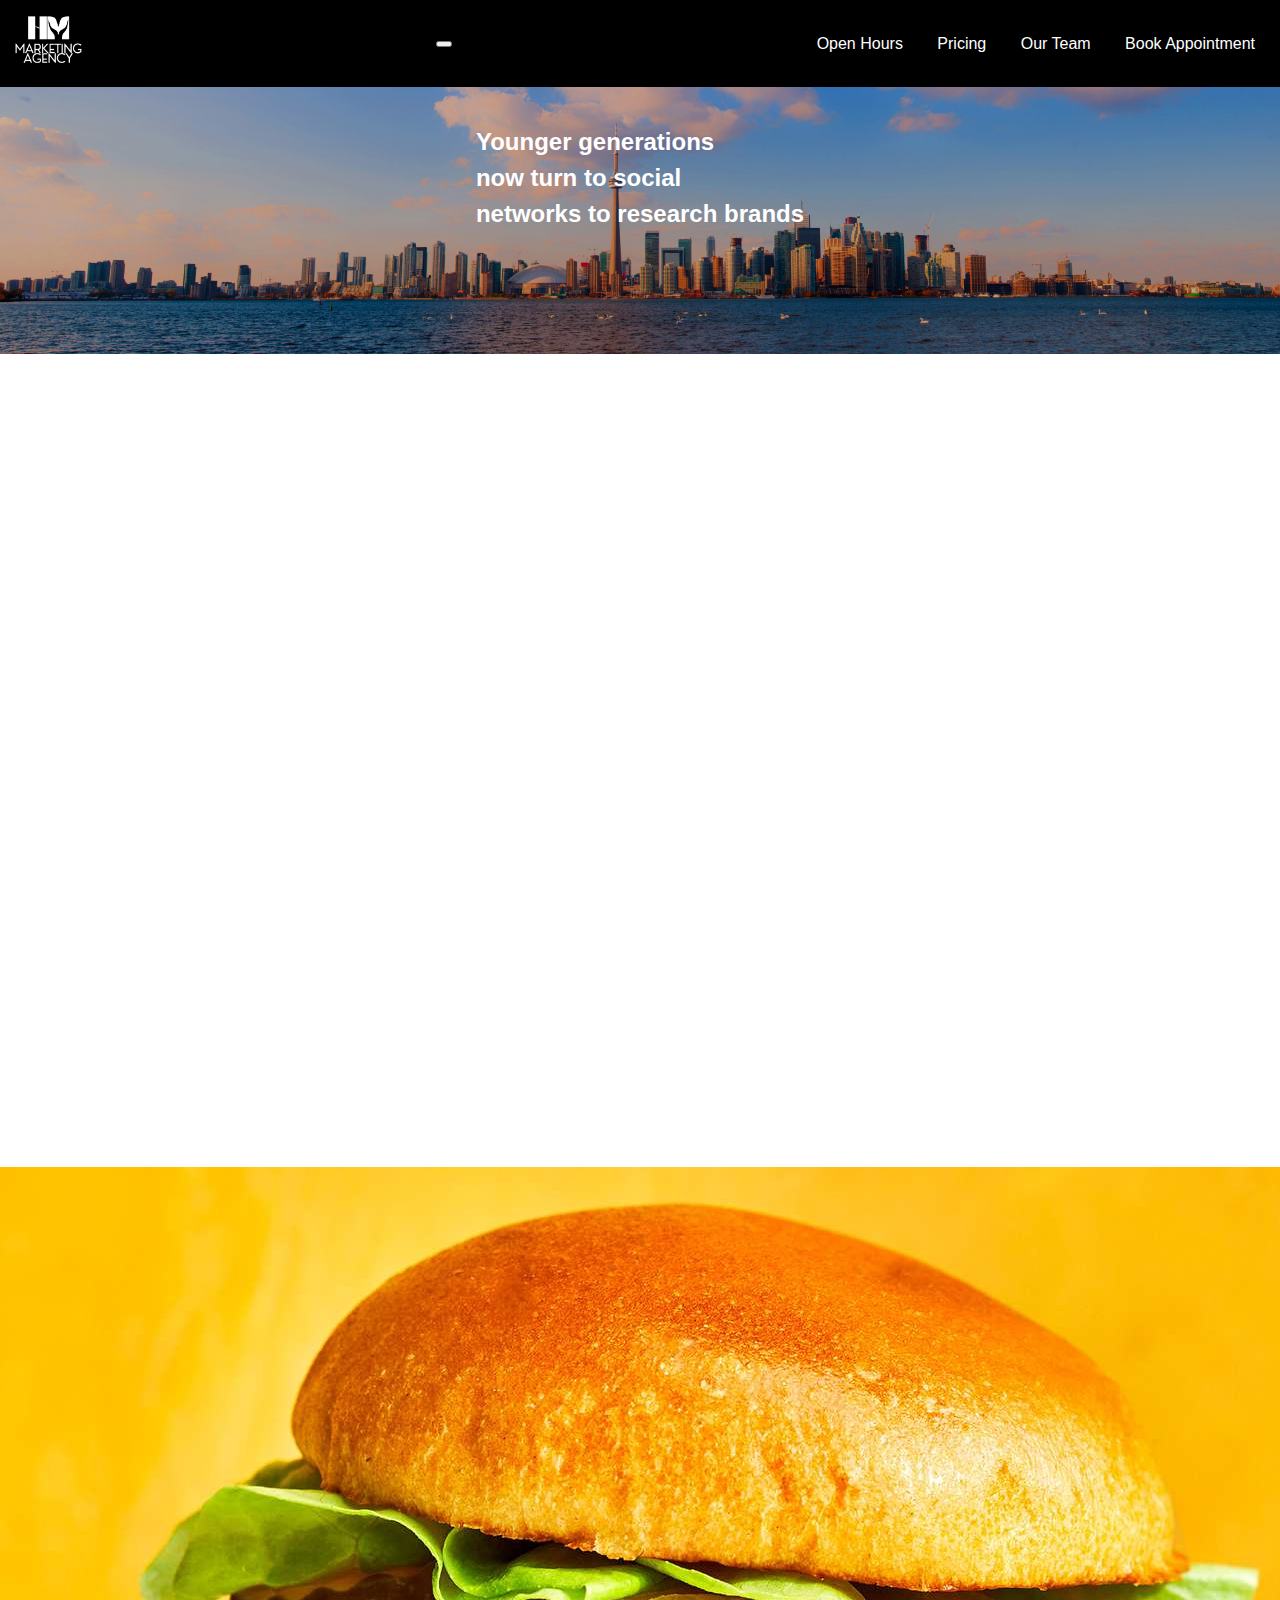
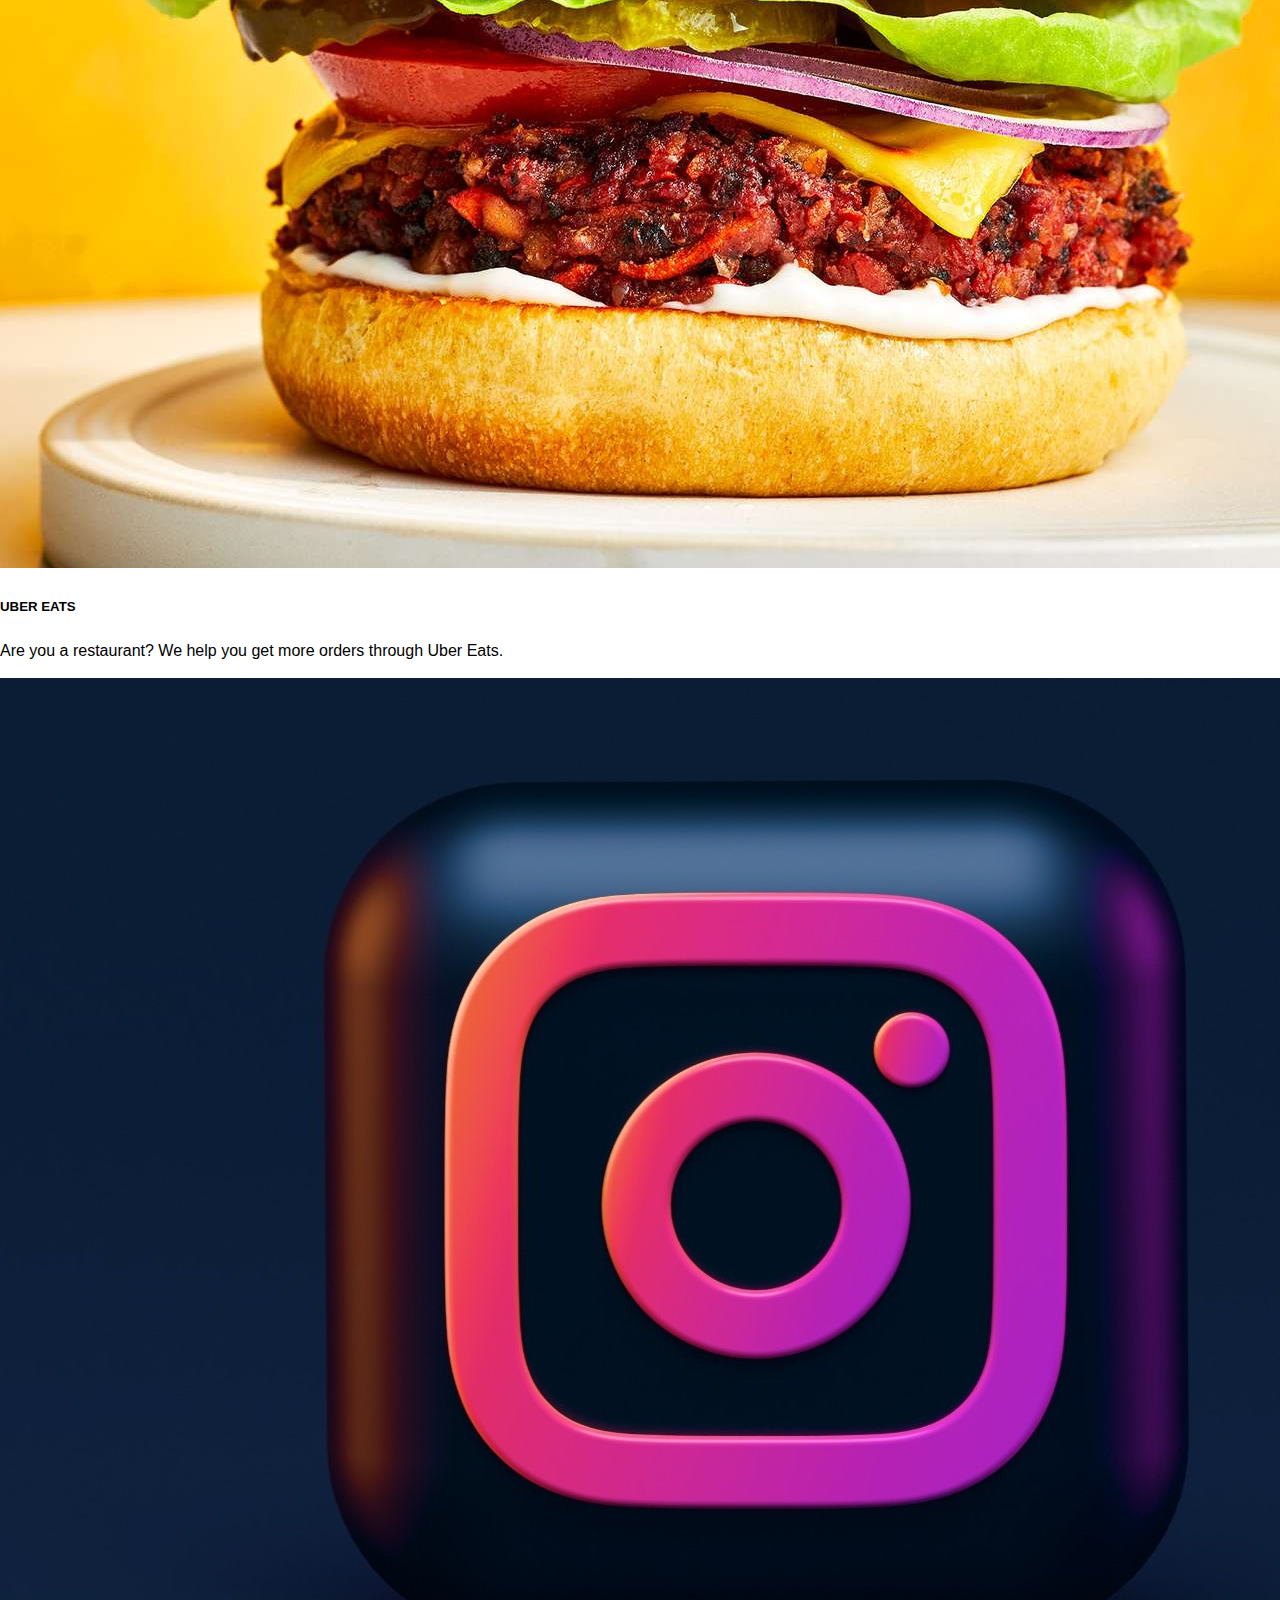
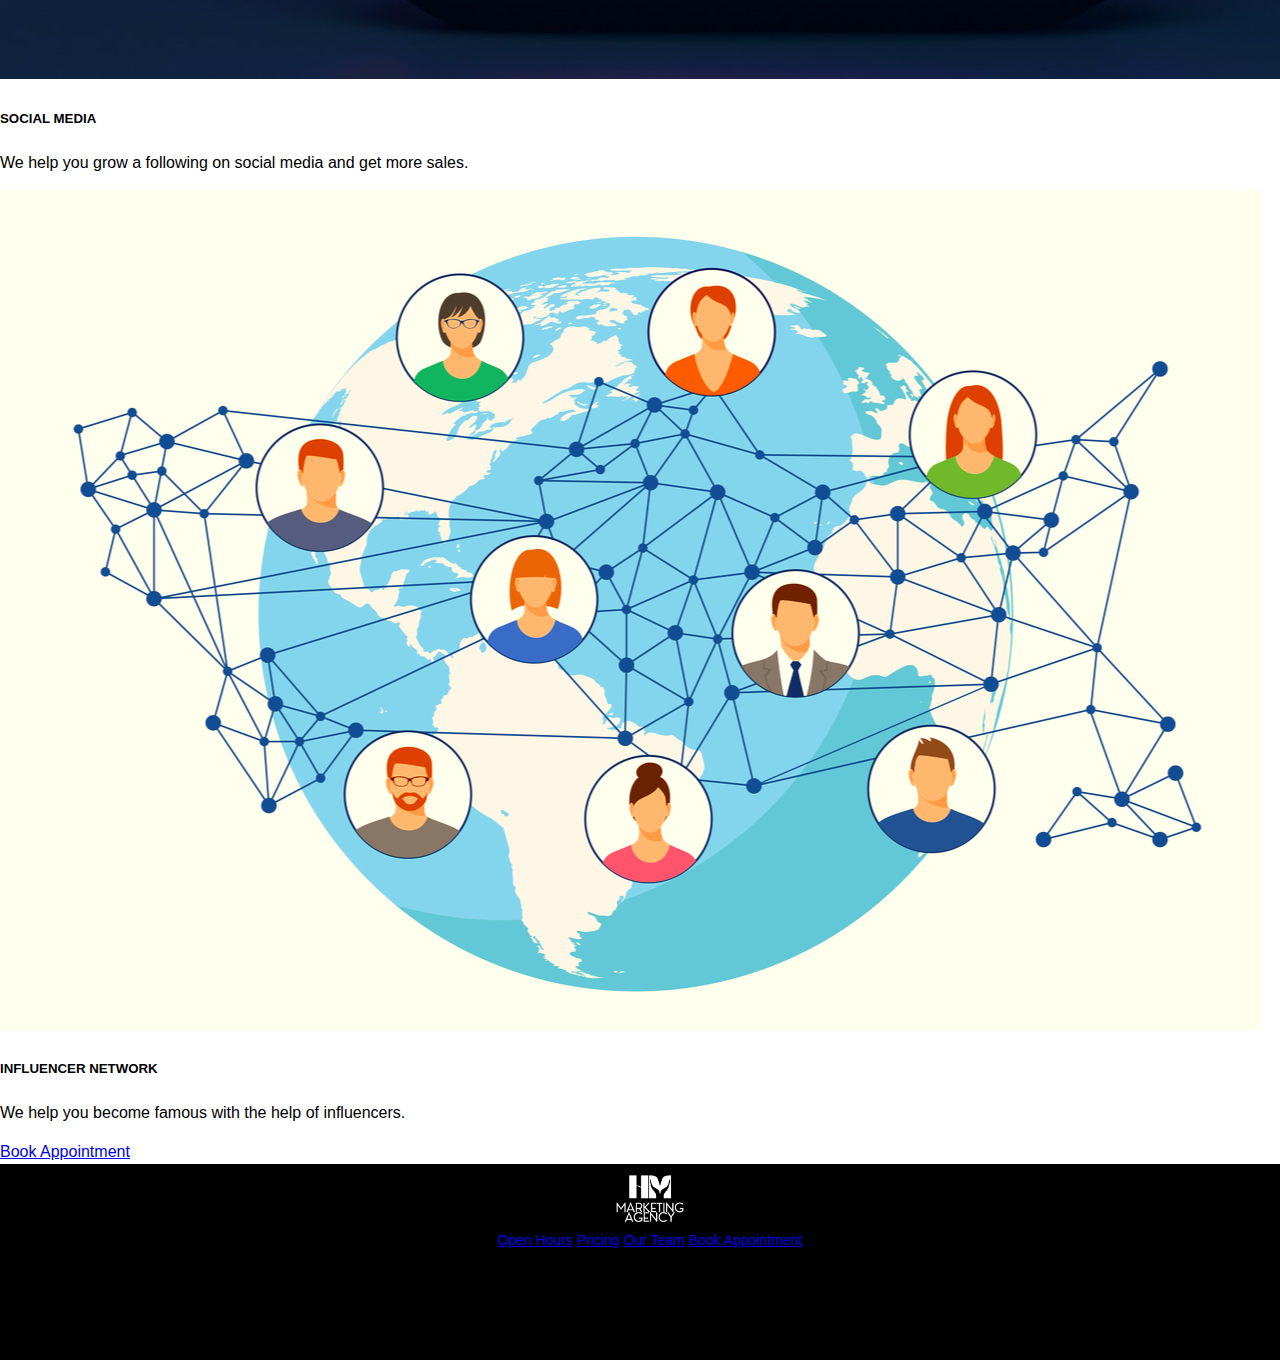
==== commit 298074cb: "?" ====
--- a/index.html
+++ b/index.html
@@ -89,7 +89,7 @@
     <img src="burger.png" class="card-img-top" alt="burger">
     <div class="card-body">
       <h5 class="card-title">UBER EATS</h5>
-      <p class="card-text">Are you a restaurant! We help you get more orders through Uber Eats.</p>
+      <p class="card-text">Are you a restaurant? We help you get more orders through Uber Eats.</p>
       
     </div>
   </div>
